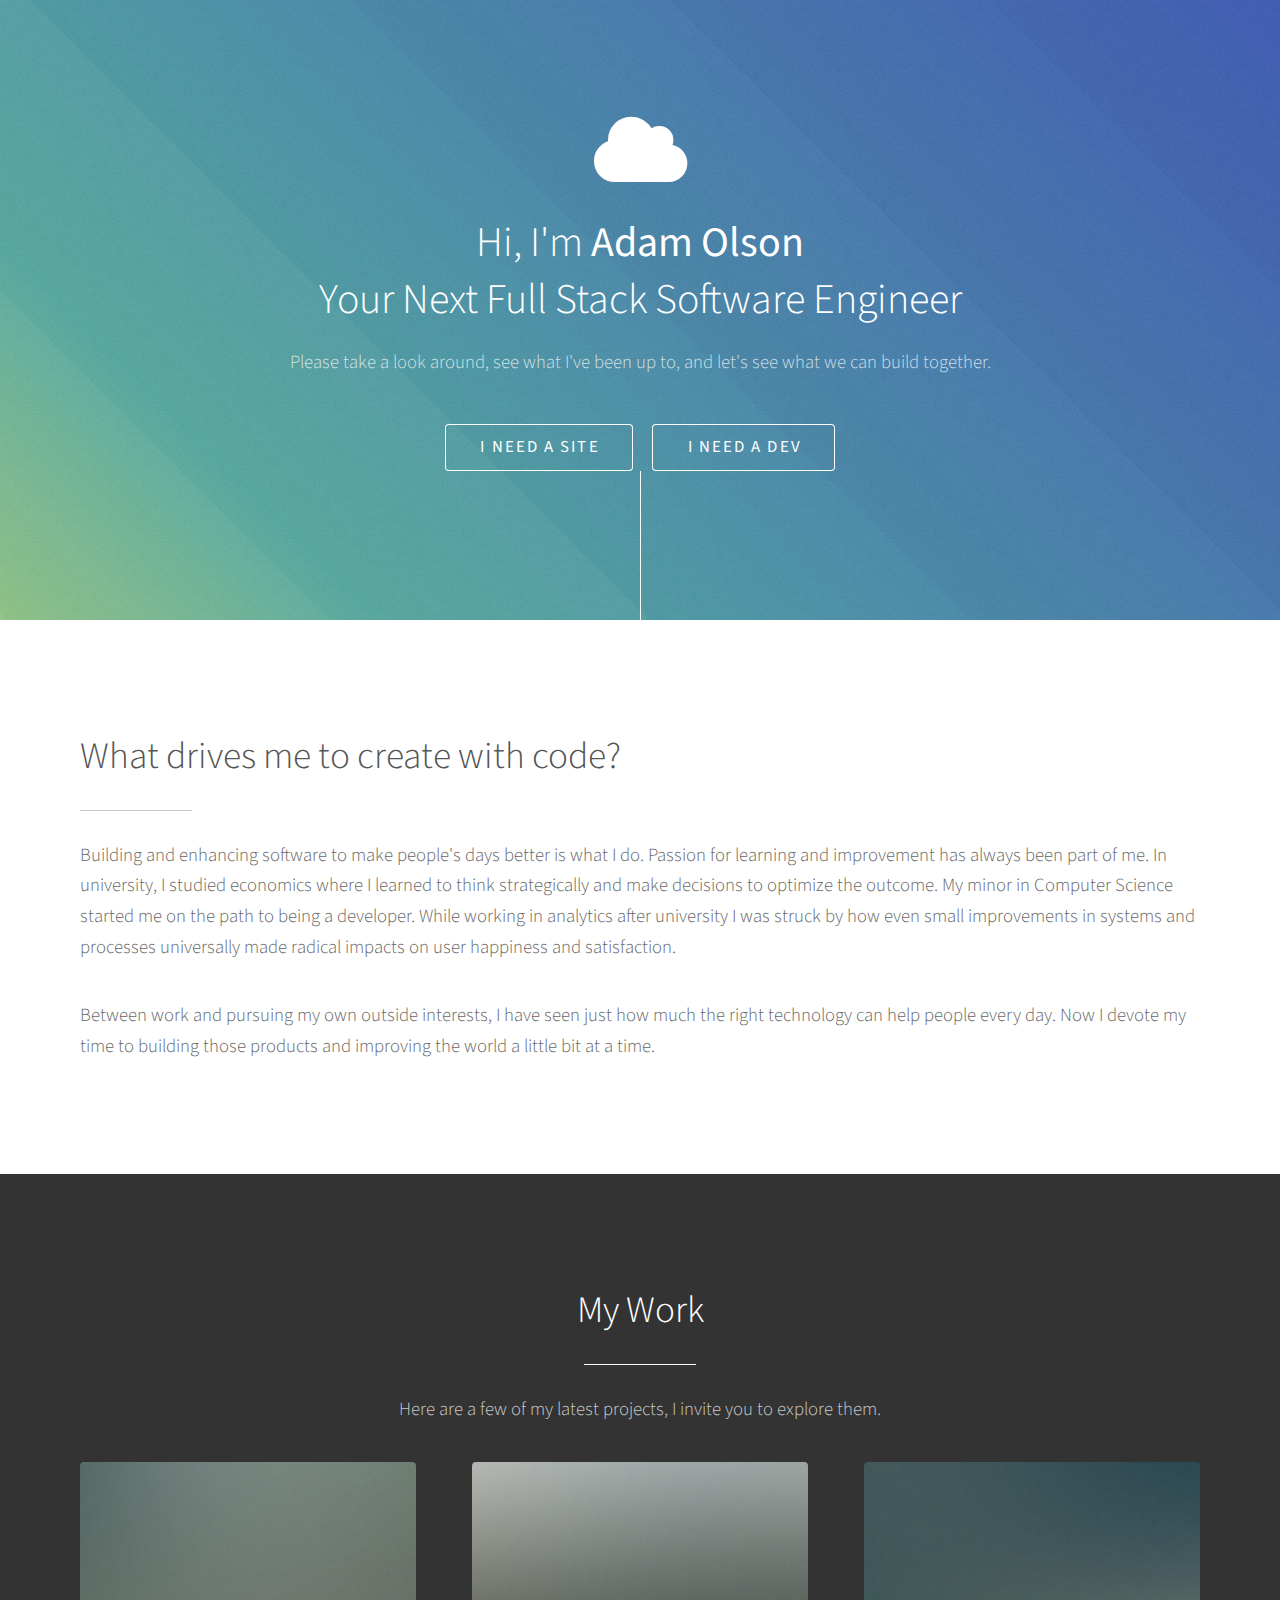
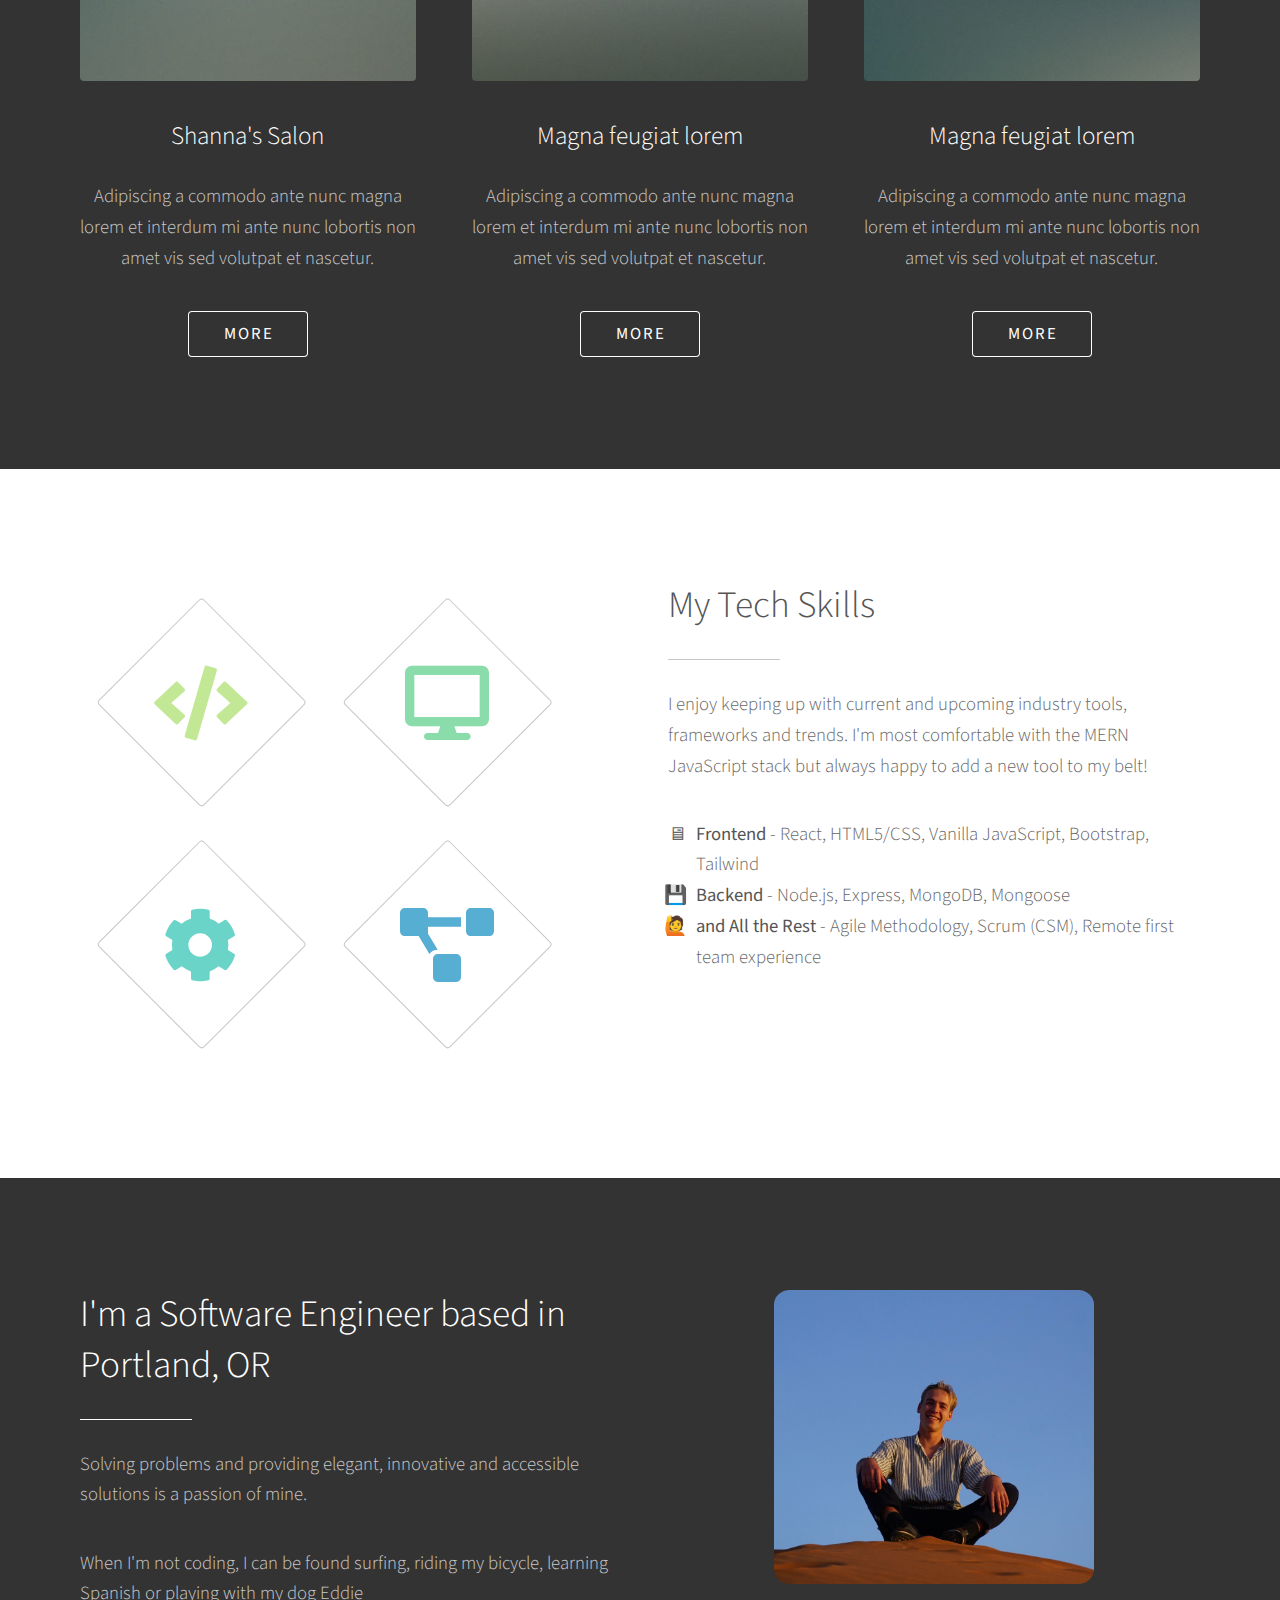
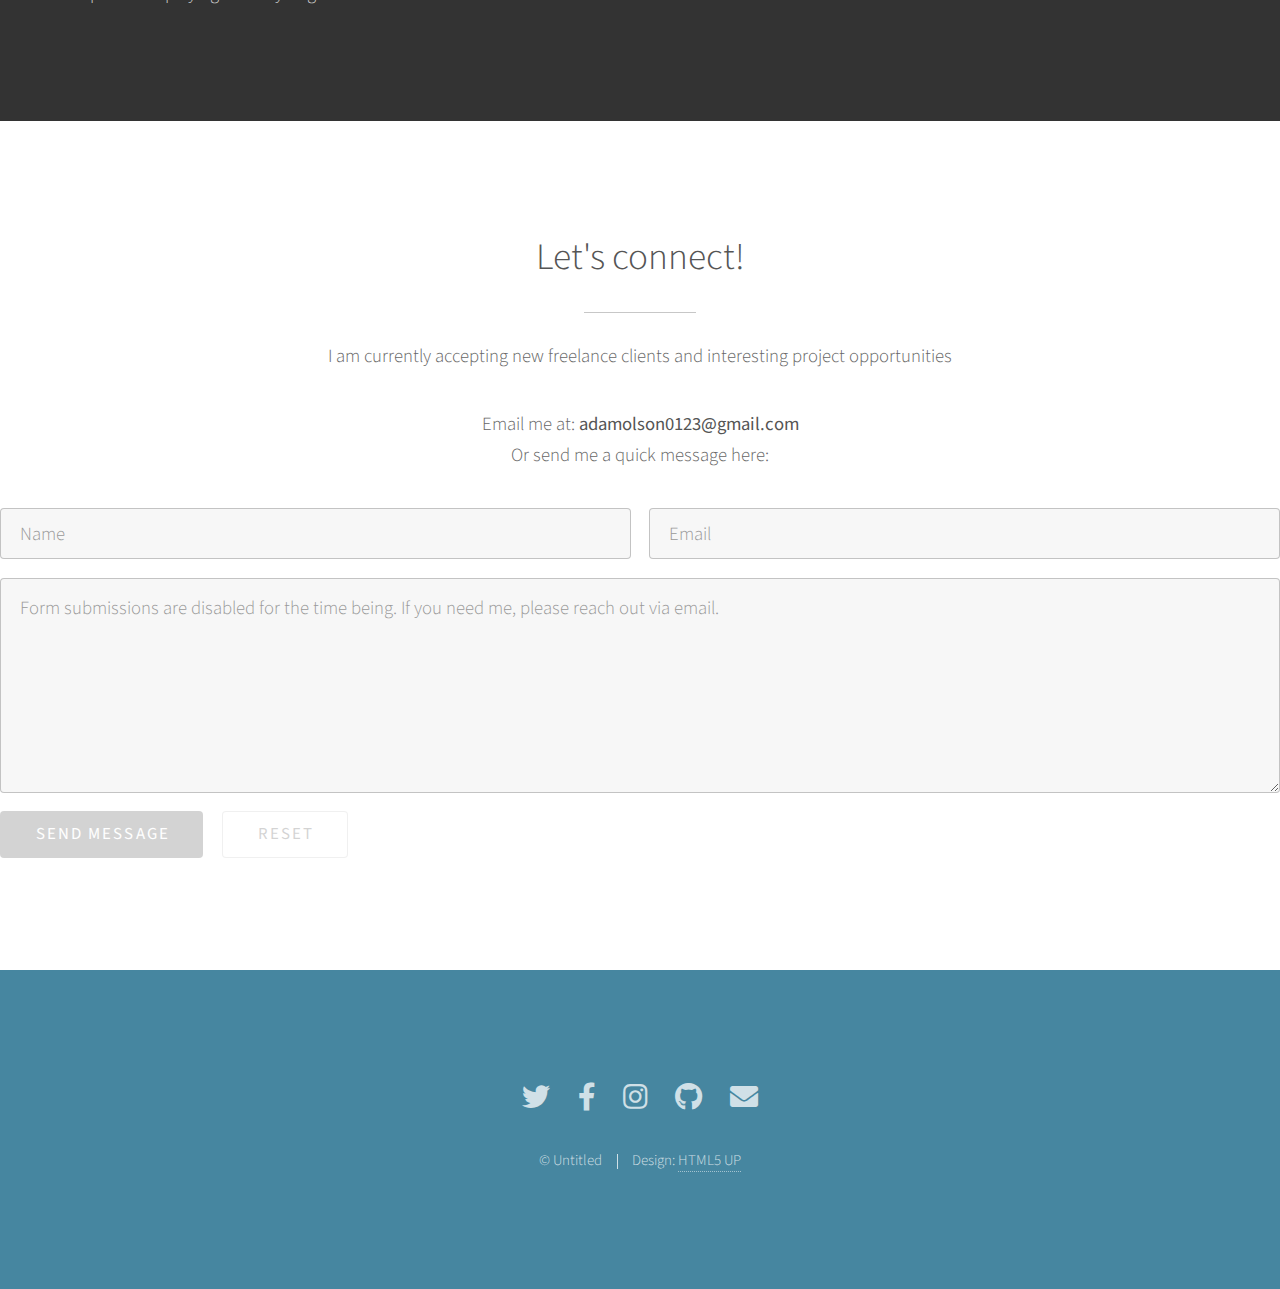
==== dev.html @ e19d081a "file structure update" ====
<!DOCTYPE HTML>
<!--
	Photon by HTML5 UP
	html5up.net | @ajlkn
	Free for personal and commercial use under the CCA 3.0 license (html5up.net/license)
-->
<html>
	<head>
		<title>Photon by HTML5 UP</title>
		<meta charset="utf-8" />
		<meta name="viewport" content="width=device-width, initial-scale=1, user-scalable=no" />
		<link rel="stylesheet" href="assets/css/main.css" />
		<noscript><link rel="stylesheet" href="assets/css/noscript.css" /></noscript>
	</head>
	<body class="is-preload">

	<!-- Header -->
	<section id="header">
		<div class="inner">
			<span class="icon solid major fa-cloud"></span>
			<h1>Hi, I'm <strong>Adam Olson</strong><br />
			Your Next Full Stack Software Engineer</h1>
			<p>Please take a look around, see what I've been up to,
				and let's see what we can build together.</p>
			<ul class="actions special">
				<li><a href="#one" class="button scrolly">I NEED A SITE</a></li>
				<li><a href="dev.html" class="button scrolly">I NEED A DEV</a></li>
			</ul>
		</div>
	</section>

	<!-- One -->
	<section id="one" class="main style1">
		<div class="container">
			<div class="row gtr-150">
				<header class="major">
					<h2>What drives me to create with code?</h2>
				</header>
				<p>Building and enhancing software to make people's days better is what I do. Passion for learning and improvement has always been part of me. In university, I studied economics where I learned to think strategically and make decisions to optimize the outcome. My minor in Computer Science started me on the path to being a developer. While working in analytics after university I was struck by how even small improvements in systems and processes universally made radical impacts on user happiness and satisfaction. </p>

				<p> Between work and pursuing my own outside interests, I have seen just how much the right technology can help people every day. Now I devote my time to building those products and improving the world a little bit at a time.</p>
			</div>
		</div>
	</section>


	<!-- Two -->
	<section id="two" class="main style2 special">
		<div class="container">
			<header class="major">
				<h2>My Work</h2>
			</header>
			<p>Here are a few of my latest projects, I invite you to explore them.</p>
			<div class="row gtr-150">
				<div class="col-4 col-12-medium">
					<span class="image fit"><img src="images/pic02.jpg" alt="" /></span>
					<h3>Shanna's Salon</h3>
					<p>Adipiscing a commodo ante nunc magna lorem et interdum mi ante nunc lobortis non amet vis sed volutpat et nascetur.</p>
					<ul class="actions special">
						<li><a href="#" class="button">More</a></li>
					</ul>
				</div>
				<div class="col-4 col-12-medium">
					<span class="image fit"><img src="images/pic03.jpg" alt="" /></span>
					<h3>Magna feugiat lorem</h3>
					<p>Adipiscing a commodo ante nunc magna lorem et interdum mi ante nunc lobortis non amet vis sed volutpat et nascetur.</p>
					<ul class="actions special">
						<li><a href="#" class="button">More</a></li>
					</ul>
				</div>
				<div class="col-4 col-12-medium">
					<span class="image fit"><img src="images/pic04.jpg" alt="" /></span>
					<h3>Magna feugiat lorem</h3>
					<p>Adipiscing a commodo ante nunc magna lorem et interdum mi ante nunc lobortis non amet vis sed volutpat et nascetur.</p>
					<ul class="actions special">
						<li><a href="#" class="button">More</a></li>
					</ul>
				</div>
			</div>
		</div>
	</section>
	
	<!-- My Services -->
	<section id="myServices" class="main style1">
		<div class="container">
			<div class="row gtr-150">
				<div class="col-6 col-12-medium">
					<ul class="major-icons">
						<li><span class="icon solid style1 major fa-code"></span></li>
						<li><span class="icon solid style2 major fa-desktop"></span></li>
						<li><span class="icon solid style3 major fa-cog"></span></li>
						<li><span class="icon solid style4 major fa-project-diagram"></span></li>
					</ul>
				</div>
				<div class="col-6 col-12-medium">
					<header class="major">
						<h2>My Tech Skills</h2>
					</header>
					<p>I enjoy keeping up with current and upcoming industry tools, frameworks and trends. I'm most comfortable with the MERN JavaScript stack but always happy to add a new tool to my belt!</p>
					<ul>

						<li style="list-style-type:'\1F5A5'"><strong>Frontend</strong> - React, HTML5/CSS, Vanilla JavaScript, Bootstrap, Tailwind</li>
						<li style="list-style-type:'\1F4BE'"><strong>Backend</strong> - Node.js, Express, MongoDB, Mongoose</li>
						<li style="list-style-type:'\1F64B'"><strong>and All the Rest</strong> - Agile Methodology, Scrum (CSM), Remote first team experience</li>
					</ul>
				</div>
			</div>
		</div>
	</section>

	<!-- About -->
	<section id="about" class="main style2">
		<div class="container">
			<div class="row gtr-150">
				<div class="col-6 col-12-medium">
					<header class="major">
						<h2>I'm a Software Engineer based in Portland, OR</h2>
					</header>
					<p>Solving problems and providing elegant, innovative and accessible solutions is a passion of mine.</p>
					<p>When I'm not coding, I can be found surfing, riding my bicycle, learning Spanish or playing with my dog Eddie</p>
				</div>
				<div class="col-6 col-12-medium imp-medium">
					<span class="image fit"><img id="headshot" src="images/headshot.jpeg" alt="Adam" /></span>
				</div>
			</div>
		</div>
	</section>

	<!-- Contact Me -->
	<section id="contact" class="main style1 special">
		<div class="container">
			<header class="major">
				<h2>Let's connect!</h2>
			</header>
			<p>I am currently accepting new freelance clients and interesting project opportunities</p>
			<p>Email me at: <strong>adamolson0123@gmail.com</strong></br>
			Or send me a quick message here:</p>
		</div>
		<section>
			<form method='POST' name='contact'><input type='hidden' name='form-name' value='contact' />
				<div class="row gtr-uniform gtr-50">
					<div class="col-6 col-12-xsmall">
						<input type="text" name="demo-name" id="demo-name" value="" placeholder="Name" />
					</div>
					<div class="col-6 col-12-xsmall">
						<input type="email" name="demo-email" id="demo-email" value="" placeholder="Email" />
					</div>
					<div class="col-12">
						<textarea name="demo-message" id="demo-message" placeholder="Form submissions are disabled for the time being. If you need me, please reach out via email." rows="6"></textarea>
					</div>
					<div class="col-12">
						<ul class="actions">
							<li><input disabled type="submit" value="Send Message" class="primary" /></li>
							<li><input disabled type="reset" value="Reset" /></li>
						</ul>
					</div>
				</div>
			</form>
		</section>
	</section>

		<!-- Five -->
		<!--
			<section id="five" class="main style1">
				<div class="container">
					<header class="major special">
						<h2>Elements</h2>
					</header>

					<section>
						<h4>Text</h4>
						<p>This is <b>bold</b> and this is <strong>strong</strong>. This is <i>italic</i> and this is <em>emphasized</em>.
						This is <sup>superscript</sup> text and this is <sub>subscript</sub> text.
						This is <u>underlined</u> and this is code: <code>for (;;) { ... }</code>. Finally, <a href="#">this is a link</a>.</p>
						<hr />
						<header>
							<h4>Heading with a Subtitle</h4>
							<p>Lorem ipsum dolor sit amet nullam id egestas urna aliquam</p>
						</header>
						<p>Nunc lacinia ante nunc ac lobortis. Interdum adipiscing gravida odio porttitor sem non mi integer non faucibus ornare mi ut ante amet placerat aliquet. Volutpat eu sed ante lacinia sapien lorem accumsan varius montes viverra nibh in adipiscing blandit tempus accumsan.</p>
						<header>
							<h5>Heading with a Subtitle</h5>
							<p>Lorem ipsum dolor sit amet nullam id egestas urna aliquam</p>
						</header>
						<p>Nunc lacinia ante nunc ac lobortis. Interdum adipiscing gravida odio porttitor sem non mi integer non faucibus ornare mi ut ante amet placerat aliquet. Volutpat eu sed ante lacinia sapien lorem accumsan varius montes viverra nibh in adipiscing blandit tempus accumsan.</p>
						<hr />
						<h2>Heading Level 2</h2>
						<h3>Heading Level 3</h3>
						<h4>Heading Level 4</h4>
						<h5>Heading Level 5</h5>
						<h6>Heading Level 6</h6>
						<hr />
						<h5>Blockquote</h5>
						<blockquote>Fringilla nisl. Donec accumsan interdum nisi, quis tincidunt felis sagittis eget tempus euismod. Vestibulum ante ipsum primis in faucibus vestibulum. Blandit adipiscing eu felis iaculis volutpat ac adipiscing accumsan faucibus. Vestibulum ante ipsum primis in faucibus lorem ipsum dolor sit amet nullam adipiscing eu felis.</blockquote>
						<h5>Preformatted</h5>
						<pre><code>i = 0;

while (!deck.isInOrder()) {
print 'Iteration ' + i;
deck.shuffle();
i++;
}

print 'It took ' + i + ' iterations to sort the deck.';</code></pre>
					</section>

					<section>
						<h4>Lists</h4>
						<div class="row">
							<div class="col-6 col-12-medium">
								<h5>Unordered</h5>
								<ul>
									<li>Dolor pulvinar etiam.</li>
									<li>Sagittis adipiscing.</li>
									<li>Felis enim feugiat.</li>
								</ul>
								<h5>Alternate</h5>
								<ul class="alt">
									<li>Dolor pulvinar etiam.</li>
									<li>Sagittis adipiscing.</li>
									<li>Felis enim feugiat.</li>
								</ul>
							</div>
							<div class="col-6 col-12-medium">
								<h5>Ordered</h5>
								<ol>
									<li>Dolor pulvinar etiam.</li>
									<li>Etiam vel felis viverra.</li>
									<li>Felis enim feugiat.</li>
									<li>Dolor pulvinar etiam.</li>
									<li>Etiam vel felis lorem.</li>
									<li>Felis enim et feugiat.</li>
								</ol>
								<h5>Icons</h5>
								<ul class="icons">
									<li><a href="#" class="icon brands fa-twitter"><span class="label">Twitter</span></a></li>
									<li><a href="#" class="icon brands fa-facebook-f"><span class="label">Facebook</span></a></li>
									<li><a href="#" class="icon brands fa-instagram"><span class="label">Instagram</span></a></li>
									<li><a href="#" class="icon brands fa-github"><span class="label">Github</span></a></li>
								</ul>
							</div>
						</div>
						<h5>Actions</h5>
						<div class="row">
							<div class="col-6 col-12-medium">
								<ul class="actions">
									<li><a href="#" class="button primary">Default</a></li>
									<li><a href="#" class="button">Default</a></li>
								</ul>
								<ul class="actions small">
									<li><a href="#" class="button primary small">Small</a></li>
									<li><a href="#" class="button small">Small</a></li>
								</ul>
								<ul class="actions stacked">
									<li><a href="#" class="button primary">Default</a></li>
									<li><a href="#" class="button">Default</a></li>
								</ul>
								<ul class="actions stacked">
									<li><a href="#" class="button primary small">Small</a></li>
									<li><a href="#" class="button small">Small</a></li>
								</ul>
							</div>
							<div class="col-6 col-12-medium">
								<ul class="actions stacked">
									<li><a href="#" class="button primary fit">Default</a></li>
									<li><a href="#" class="button fit">Default</a></li>
								</ul>
								<ul class="actions stacked">
									<li><a href="#" class="button primary small fit">Small</a></li>
									<li><a href="#" class="button small fit">Small</a></li>
								</ul>
							</div>
						</div>
					</section>

					<section>
						<h4>Table</h4>
						<h5>Default</h5>
						<div class="table-wrapper">
							<table>
								<thead>
									<tr>
										<th>Name</th>
										<th>Description</th>
										<th>Price</th>
									</tr>
								</thead>
								<tbody>
									<tr>
										<td>Item One</td>
										<td>Ante turpis integer aliquet porttitor.</td>
										<td>29.99</td>
									</tr>
									<tr>
										<td>Item Two</td>
										<td>Vis ac commodo adipiscing arcu aliquet.</td>
										<td>19.99</td>
									</tr>
									<tr>
										<td>Item Three</td>
										<td> Morbi faucibus arcu accumsan lorem.</td>
										<td>29.99</td>
									</tr>
									<tr>
										<td>Item Four</td>
										<td>Vitae integer tempus condimentum.</td>
										<td>19.99</td>
									</tr>
									<tr>
										<td>Item Five</td>
										<td>Ante turpis integer aliquet porttitor.</td>
										<td>29.99</td>
									</tr>
								</tbody>
								<tfoot>
									<tr>
										<td colspan="2"></td>
										<td>100.00</td>
									</tr>
								</tfoot>
							</table>
						</div>

						<h5>Alternate</h5>
						<div class="table-wrapper">
							<table class="alt">
								<thead>
									<tr>
										<th>Name</th>
										<th>Description</th>
										<th>Price</th>
									</tr>
								</thead>
								<tbody>
									<tr>
										<td>Item One</td>
										<td>Ante turpis integer aliquet porttitor.</td>
										<td>29.99</td>
									</tr>
									<tr>
										<td>Item Two</td>
										<td>Vis ac commodo adipiscing arcu aliquet.</td>
										<td>19.99</td>
									</tr>
									<tr>
										<td>Item Three</td>
										<td> Morbi faucibus arcu accumsan lorem.</td>
										<td>29.99</td>
									</tr>
									<tr>
										<td>Item Four</td>
										<td>Vitae integer tempus condimentum.</td>
										<td>19.99</td>
									</tr>
									<tr>
										<td>Item Five</td>
										<td>Ante turpis integer aliquet porttitor.</td>
										<td>29.99</td>
									</tr>
								</tbody>
								<tfoot>
									<tr>
										<td colspan="2"></td>
										<td>100.00</td>
									</tr>
								</tfoot>
							</table>
						</div>
					</section>

					<section>
						<h4>Buttons</h4>
						<ul class="actions">
							<li><a href="#" class="button primary">Primary</a></li>
							<li><a href="#" class="button">Default</a></li>
						</ul>
						<ul class="actions">
							<li><a href="#" class="button large">Large</a></li>
							<li><a href="#" class="button">Default</a></li>
							<li><a href="#" class="button small">Small</a></li>
						</ul>
						<ul class="actions fit">
							<li><a href="#" class="button fit">Fit</a></li>
							<li><a href="#" class="button primary fit">Fit</a></li>
							<li><a href="#" class="button fit">Fit</a></li>
						</ul>
						<ul class="actions fit small">
							<li><a href="#" class="button primary fit small">Fit + Small</a></li>
							<li><a href="#" class="button fit small">Fit + Small</a></li>
							<li><a href="#" class="button primary fit small">Fit + Small</a></li>
						</ul>
						<ul class="actions">
							<li><a href="#" class="button primary icon solid fa-download">Icon</a></li>
							<li><a href="#" class="button icon solid fa-download">Icon</a></li>
						</ul>
						<ul class="actions">
							<li><span class="button primary disabled">Disabled</span></li>
							<li><span class="button disabled">Disabled</span></li>
						</ul>
					</section>

					<section>
						<h4>Form</h4>
						<form method="post" action="#">
							<div class="row gtr-uniform gtr-50">
								<div class="col-6 col-12-xsmall">
									<input type="text" name="demo-name" id="demo-name" value="" placeholder="Name" />
								</div>
								<div class="col-6 col-12-xsmall">
									<input type="email" name="demo-email" id="demo-email" value="" placeholder="Email" />
								</div>
								<div class="col-12">
									<select name="demo-category" id="demo-category">
										<option value="">- Category -</option>
										<option value="1">Manufacturing</option>
										<option value="1">Shipping</option>
										<option value="1">Administration</option>
										<option value="1">Human Resources</option>
									</select>
								</div>
								<div class="col-4 col-12-small">
									<input type="radio" id="demo-priority-low" name="demo-priority" checked>
									<label for="demo-priority-low">Low</label>
								</div>
								<div class="col-4 col-12-small">
									<input type="radio" id="demo-priority-normal" name="demo-priority">
									<label for="demo-priority-normal">Normal</label>
								</div>
								<div class="col-4 col-12-small">
									<input type="radio" id="demo-priority-high" name="demo-priority">
									<label for="demo-priority-high">High</label>
								</div>
								<div class="col-6 col-12-small">
									<input type="checkbox" id="demo-copy" name="demo-copy">
									<label for="demo-copy">Email me a copy</label>
								</div>
								<div class="col-6 col-12-small">
									<input type="checkbox" id="demo-human" name="demo-human" checked>
									<label for="demo-human">Not a robot</label>
								</div>
								<div class="col-12">
									<textarea name="demo-message" id="demo-message" placeholder="Enter your message" rows="6"></textarea>
								</div>
								<div class="col-12">
									<ul class="actions">
										<li><input type="submit" value="Send Message" class="primary" /></li>
										<li><input type="reset" value="Reset" /></li>
									</ul>
								</div>
							</div>
						</form>
					</section>

					<section>
						<h4>Image</h4>
						<h5>Fit</h5>
						<div class="box alt">
							<div class="row gtr-uniform gtr-50">
								<div class="col-12"><span class="image fit"><img src="images/pic06.jpg" alt="" /></span></div>
								<div class="col-4"><span class="image fit"><img src="images/pic02.jpg" alt="" /></span></div>
								<div class="col-4"><span class="image fit"><img src="images/pic03.jpg" alt="" /></span></div>
								<div class="col-4"><span class="image fit"><img src="images/pic04.jpg" alt="" /></span></div>
								<div class="col-4"><span class="image fit"><img src="images/pic03.jpg" alt="" /></span></div>
								<div class="col-4"><span class="image fit"><img src="images/pic04.jpg" alt="" /></span></div>
								<div class="col-4"><span class="image fit"><img src="images/pic02.jpg" alt="" /></span></div>
								<div class="col-4"><span class="image fit"><img src="images/pic04.jpg" alt="" /></span></div>
								<div class="col-4"><span class="image fit"><img src="images/pic02.jpg" alt="" /></span></div>
								<div class="col-4"><span class="image fit"><img src="images/pic03.jpg" alt="" /></span></div>
							</div>
						</div>
						<h5>Left &amp; Right</h5>
						<p><span class="image left"><img src="images/pic05.jpg" alt="" /></span>Fringilla nisl. Donec accumsan interdum nisi, quis tincidunt felis sagittis eget. tempus euismod. Vestibulum ante ipsum primis in faucibus vestibulum. Blandit adipiscing eu felis iaculis volutpat ac adipiscing accumsan eu faucibus. Integer ac pellentesque praesent tincidunt felis sagittis eget. tempus euismod. Vestibulum ante ipsum primis in faucibus vestibulum. Blandit adipiscing eu felis iaculis volutpat ac adipiscing accumsan eu faucibus. Integer ac pellentesque praesent. Donec accumsan interdum nisi, quis tincidunt felis sagittis eget. tempus euismod. Vestibulum ante ipsum primis in faucibus vestibulum. Blandit adipiscing eu felis iaculis volutpat ac adipiscing accumsan eu faucibus. Integer ac pellentesque praesent tincidunt felis sagittis eget. tempus euismod. Vestibulum ante ipsum primis in faucibus vestibulum. Blandit adipiscing eu felis iaculis volutpat ac adipiscing accumsan eu faucibus. Integer ac pellentesque praesent. Blandit adipiscing eu felis iaculis volutpat ac adipiscing accumsan eu faucibus. Integer ac pellentesque praesent tincidunt felis sagittis eget. tempus euismod. Vestibulum ante ipsum primis in faucibus vestibulum. Blandit adipiscing eu felis iaculis volutpat ac adipiscing accumsan eu faucibus. Integer ac pellentesque praesent.</p>
						<p><span class="image right"><img src="images/pic05.jpg" alt="" /></span>Fringilla nisl. Donec accumsan interdum nisi, quis tincidunt felis sagittis eget. tempus euismod. Vestibulum ante ipsum primis in faucibus vestibulum. Blandit adipiscing eu felis iaculis volutpat ac adipiscing accumsan eu faucibus. Integer ac pellentesque praesent tincidunt felis sagittis eget. tempus euismod. Vestibulum ante ipsum primis in faucibus vestibulum. Blandit adipiscing eu felis iaculis volutpat ac adipiscing accumsan eu faucibus. Integer ac pellentesque praesent. Donec accumsan interdum nisi, quis tincidunt felis sagittis eget. tempus euismod. Vestibulum ante ipsum primis in faucibus vestibulum. Blandit adipiscing eu felis iaculis volutpat ac adipiscing accumsan eu faucibus. Integer ac pellentesque praesent tincidunt felis sagittis eget. tempus euismod. Vestibulum ante ipsum primis in faucibus vestibulum. Blandit adipiscing eu felis iaculis volutpat ac adipiscing accumsan eu faucibus. Integer ac pellentesque praesent. Blandit adipiscing eu felis iaculis volutpat ac adipiscing accumsan eu faucibus. Integer ac pellentesque praesent tincidunt felis sagittis eget. tempus euismod. Vestibulum ante ipsum primis in faucibus vestibulum. Blandit adipiscing eu felis iaculis volutpat ac adipiscing accumsan eu faucibus. Integer ac pellentesque praesent.</p>
					</section>

				</div>
			</section>
		-->

		<!-- Footer -->
			<section id="footer">
				<ul class="icons">
					<li><a href="#" class="icon brands alt fa-twitter"><span class="label">Twitter</span></a></li>
					<li><a href="#" class="icon brands alt fa-facebook-f"><span class="label">Facebook</span></a></li>
					<li><a href="#" class="icon brands alt fa-instagram"><span class="label">Instagram</span></a></li>
					<li><a href="#" class="icon brands alt fa-github"><span class="label">GitHub</span></a></li>
					<li><a href="#" class="icon solid alt fa-envelope"><span class="label">Email</span></a></li>
				</ul>
				<ul class="copyright">
					<li>&copy; Untitled</li><li>Design: <a href="http://html5up.net">HTML5 UP</a></li>
				</ul>
			</section>

		<!-- Scripts -->
			<script src="assets/js/jquery.min.js"></script>
			<script src="assets/js/jquery.scrolly.min.js"></script>
			<script src="assets/js/browser.min.js"></script>
			<script src="assets/js/breakpoints.min.js"></script>
			<script src="assets/js/util.js"></script>
			<script src="assets/js/main.js"></script>

	</body>
</html>
---- assets/css/main.css ----
@import url("fontawesome-all.min.css");
@import url("https://fonts.googleapis.com/css?family=Source+Sans+Pro:300,300italic,400,400italic");

/*
	Photon by HTML5 UP
	html5up.net | @ajlkn
	Free for personal and commercial use under the CCA 3.0 license (html5up.net/license)
*/

html, body, div, span, applet, object,
iframe, h1, h2, h3, h4, h5, h6, p, blockquote,
pre, a, abbr, acronym, address, big, cite,
code, del, dfn, em, img, ins, kbd, q, s, samp,
small, strike, strong, sub, sup, tt, var, b,
u, i, center, dl, dt, dd, ol, ul, li, fieldset,
form, label, legend, table, caption, tbody,
tfoot, thead, tr, th, td, article, aside,
canvas, details, embed, figure, figcaption,
footer, header, hgroup, menu, nav, output, ruby,
section, summary, time, mark, audio, video {
	margin: 0;
	padding: 0;
	border: 0;
	font-size: 100%;
	font: inherit;
	vertical-align: baseline;}

article, aside, details, figcaption, figure,
footer, header, hgroup, menu, nav, section {
	display: block;}

body {
	line-height: 1;
}

ol, ul {
	list-style: none;
}

blockquote, q {
	quotes: none;
}

	blockquote:before, blockquote:after, q:before, q:after {
		content: '';
		content: none;
	}

table {
	border-collapse: collapse;
	border-spacing: 0;
}

body {
	-webkit-text-size-adjust: none;
}

mark {
	background-color: transparent;
	color: inherit;
}

input::-moz-focus-inner {
	border: 0;
	padding: 0;
}

input, select, textarea {
	-moz-appearance: none;
	-webkit-appearance: none;
	-ms-appearance: none;
	appearance: none;
}

/* Basic */

	html {
		box-sizing: border-box;
	}

	*, *:before, *:after {
		box-sizing: inherit;
	}

	body {
		background: #fff;
	}

		body.is-preload *, body.is-preload *:before, body.is-preload *:after {
			-moz-animation: none !important;
			-webkit-animation: none !important;
			-ms-animation: none !important;
			animation: none !important;
			-moz-transition: none !important;
			-webkit-transition: none !important;
			-ms-transition: none !important;
			transition: none !important;
		}

	body, input, select, textarea {
		color: #666;
		font-family: "Source Sans Pro", Helvetica, sans-serif;
		font-size: 16pt;
		font-weight: 300;
		line-height: 1.65em;
	}

	a {
		-moz-transition: color 0.2s ease-in-out, border-color 0.2s ease-in-out;
		-webkit-transition: color 0.2s ease-in-out, border-color 0.2s ease-in-out;
		-ms-transition: color 0.2s ease-in-out, border-color 0.2s ease-in-out;
		transition: color 0.2s ease-in-out, border-color 0.2s ease-in-out;
		border-bottom: dotted 1px #666;
		color: inherit;
		text-decoration: none;
	}

		a:hover {
			border-bottom-color: transparent !important;
			color: #6bd4c8;
		}

	strong, b {
		color: #555;
		font-weight: 400;
	}

	em, i {
		font-style: italic;
	}

	p {
		margin: 0 0 2em 0;
	}

	h1, h2, h3, h4, h5, h6 {
		color: #555;
		line-height: 1em;
		margin: 0 0 1em 0;
	}

		h1 a, h2 a, h3 a, h4 a, h5 a, h6 a {
			color: inherit;
			text-decoration: none;
		}

	h1 {
		font-size: 2.25em;
		line-height: 1.35em;
	}

	h2 {
		font-size: 2em;
		line-height: 1.35em;
	}

	h3 {
		font-size: 1.35em;
		line-height: 1.5em;
	}

	h4 {
		font-size: 1.25em;
		line-height: 1.5em;
	}

	h5 {
		font-size: 0.9em;
		line-height: 1.5em;
	}

	h6 {
		font-size: 0.7em;
		line-height: 1.5em;
	}

	sub {
		font-size: 0.8em;
		position: relative;
		top: 0.5em;
	}

	sup {
		font-size: 0.8em;
		position: relative;
		top: -0.5em;
	}

	hr {
		border: 0;
		border-bottom: solid 1px rgba(144, 144, 144, 0.5);
		margin: 2em 0;
	}

		hr.major {
			margin: 3em 0;
		}

	blockquote {
		border-left: solid 4px rgba(144, 144, 144, 0.5);
		font-style: italic;
		margin: 0 0 2em 0;
		padding: 0.5em 0 0.5em 2em;
	}

	code {
		background: rgba(144, 144, 144, 0.075);
		border-radius: 4px;
		border: solid 1px rgba(144, 144, 144, 0.5);
		font-family: "Courier New", monospace;
		font-size: 0.9em;
		margin: 0 0.25em;
		padding: 0.25em 0.65em;
	}

	pre {
		-webkit-overflow-scrolling: touch;
		font-family: "Courier New", monospace;
		font-size: 0.9em;
		margin: 0 0 2em 0;
	}

		pre code {
			display: block;
			line-height: 1.75em;
			padding: 1em 1.5em;
			overflow-x: auto;
		}

	.align-left {
		text-align: left;
	}

	.align-center {
		text-align: center;
	}

	.align-right {
		text-align: right;
	}
	
	/* Added by AdamO */
	#headshot {
		width: 60%;
		margin-left: auto;
		margin-right: auto;
		border-radius: 5%;
	}

/* Container */

	.container {
		margin: 0 auto;
		max-width: calc(100% - 4em);
		width: 60em;
	}

		.container.xsmall {
			width: 15em;
		}

		.container.small {
			width: 30em;
		}

		.container.medium {
			width: 45em;
		}

		.container.large {
			width: 75em;
		}

		.container.xlarge {
			width: 90em;
		}

		.container.max {
			width: 100%;
		}

		@media screen and (max-width: 980px) {

			.container {
				max-width: 100% !important;
				width: 100% !important;
			}

		}

		@media screen and (max-width: 480px) {

			.container {
				max-width: calc(100% - 3em);
			}

		}

/* Row */

	.row {
		display: flex;
		flex-wrap: wrap;
		box-sizing: border-box;
		align-items: stretch;
	}

		.row > * {
			box-sizing: border-box;
		}

		.row.gtr-uniform > * > :last-child {
			margin-bottom: 0;
		}

		.row.aln-left {
			justify-content: flex-start;
		}

		.row.aln-center {
			justify-content: center;
		}

		.row.aln-right {
			justify-content: flex-end;
		}

		.row.aln-top {
			align-items: flex-start;
		}

		.row.aln-middle {
			align-items: center;
		}

		.row.aln-bottom {
			align-items: flex-end;
		}

		.row > .imp {
			order: -1;
		}

		.row > .col-1 {
			width: 8.33333%;
		}

		.row > .off-1 {
			margin-left: 8.33333%;
		}

		.row > .col-2 {
			width: 16.66667%;
		}

		.row > .off-2 {
			margin-left: 16.66667%;
		}

		.row > .col-3 {
			width: 25%;
		}

		.row > .off-3 {
			margin-left: 25%;
		}

		.row > .col-4 {
			width: 33.33333%;
		}

		.row > .off-4 {
			margin-left: 33.33333%;
		}

		.row > .col-5 {
			width: 41.66667%;
		}

		.row > .off-5 {
			margin-left: 41.66667%;
		}

		.row > .col-6 {
			width: 50%;
		}

		.row > .off-6 {
			margin-left: 50%;
		}

		.row > .col-7 {
			width: 58.33333%;
		}

		.row > .off-7 {
			margin-left: 58.33333%;
		}

		.row > .col-8 {
			width: 66.66667%;
		}

		.row > .off-8 {
			margin-left: 66.66667%;
		}

		.row > .col-9 {
			width: 75%;
		}

		.row > .off-9 {
			margin-left: 75%;
		}

		.row > .col-10 {
			width: 83.33333%;
		}

		.row > .off-10 {
			margin-left: 83.33333%;
		}

		.row > .col-11 {
			width: 91.66667%;
		}

		.row > .off-11 {
			margin-left: 91.66667%;
		}

		.row > .col-12 {
			width: 100%;
		}

		.row > .off-12 {
			margin-left: 100%;
		}

		.row.gtr-0 {
			margin-top: 0;
			margin-left: 0em;
		}

			.row.gtr-0 > * {
				padding: 0 0 0 0em;
			}

			.row.gtr-0.gtr-uniform {
				margin-top: 0em;
			}

				.row.gtr-0.gtr-uniform > * {
					padding-top: 0em;
				}

		.row.gtr-25 {
			margin-top: 0;
			margin-left: -0.5em;
		}

			.row.gtr-25 > * {
				padding: 0 0 0 0.5em;
			}

			.row.gtr-25.gtr-uniform {
				margin-top: -0.5em;
			}

				.row.gtr-25.gtr-uniform > * {
					padding-top: 0.5em;
				}

		.row.gtr-50 {
			margin-top: 0;
			margin-left: -1em;
		}

			.row.gtr-50 > * {
				padding: 0 0 0 1em;
			}

			.row.gtr-50.gtr-uniform {
				margin-top: -1em;
			}

				.row.gtr-50.gtr-uniform > * {
					padding-top: 1em;
				}

		.row {
			margin-top: 0;
			margin-left: -2em;
		}

			.row > * {
				padding: 0 0 0 2em;
			}

			.row.gtr-uniform {
				margin-top: -2em;
			}

				.row.gtr-uniform > * {
					padding-top: 2em;
				}

		.row.gtr-150 {
			margin-top: 0;
			margin-left: -3em;
		}

			.row.gtr-150 > * {
				padding: 0 0 0 3em;
			}

			.row.gtr-150.gtr-uniform {
				margin-top: -3em;
			}

				.row.gtr-150.gtr-uniform > * {
					padding-top: 3em;
				}

		.row.gtr-200 {
			margin-top: 0;
			margin-left: -4em;
		}

			.row.gtr-200 > * {
				padding: 0 0 0 4em;
			}

			.row.gtr-200.gtr-uniform {
				margin-top: -4em;
			}

				.row.gtr-200.gtr-uniform > * {
					padding-top: 4em;
				}

		@media screen and (max-width: 1680px) {

			.row {
				display: flex;
				flex-wrap: wrap;
				box-sizing: border-box;
				align-items: stretch;
			}

				.row > * {
					box-sizing: border-box;
				}

				.row.gtr-uniform > * > :last-child {
					margin-bottom: 0;
				}

				.row.aln-left {
					justify-content: flex-start;
				}

				.row.aln-center {
					justify-content: center;
				}

				.row.aln-right {
					justify-content: flex-end;
				}

				.row.aln-top {
					align-items: flex-start;
				}

				.row.aln-middle {
					align-items: center;
				}

				.row.aln-bottom {
					align-items: flex-end;
				}

				.row > .imp-xlarge {
					order: -1;
				}

				.row > .col-1-xlarge {
					width: 8.33333%;
				}

				.row > .off-1-xlarge {
					margin-left: 8.33333%;
				}

				.row > .col-2-xlarge {
					width: 16.66667%;
				}

				.row > .off-2-xlarge {
					margin-left: 16.66667%;
				}

				.row > .col-3-xlarge {
					width: 25%;
				}

				.row > .off-3-xlarge {
					margin-left: 25%;
				}

				.row > .col-4-xlarge {
					width: 33.33333%;
				}

				.row > .off-4-xlarge {
					margin-left: 33.33333%;
				}

				.row > .col-5-xlarge {
					width: 41.66667%;
				}

				.row > .off-5-xlarge {
					margin-left: 41.66667%;
				}

				.row > .col-6-xlarge {
					width: 50%;
				}

				.row > .off-6-xlarge {
					margin-left: 50%;
				}

				.row > .col-7-xlarge {
					width: 58.33333%;
				}

				.row > .off-7-xlarge {
					margin-left: 58.33333%;
				}

				.row > .col-8-xlarge {
					width: 66.66667%;
				}

				.row > .off-8-xlarge {
					margin-left: 66.66667%;
				}

				.row > .col-9-xlarge {
					width: 75%;
				}

				.row > .off-9-xlarge {
					margin-left: 75%;
				}

				.row > .col-10-xlarge {
					width: 83.33333%;
				}

				.row > .off-10-xlarge {
					margin-left: 83.33333%;
				}

				.row > .col-11-xlarge {
					width: 91.66667%;
				}

				.row > .off-11-xlarge {
					margin-left: 91.66667%;
				}

				.row > .col-12-xlarge {
					width: 100%;
				}

				.row > .off-12-xlarge {
					margin-left: 100%;
				}

				.row.gtr-0 {
					margin-top: 0;
					margin-left: 0em;
				}

					.row.gtr-0 > * {
						padding: 0 0 0 0em;
					}

					.row.gtr-0.gtr-uniform {
						margin-top: 0em;
					}

						.row.gtr-0.gtr-uniform > * {
							padding-top: 0em;
						}

				.row.gtr-25 {
					margin-top: 0;
					margin-left: -0.5em;
				}

					.row.gtr-25 > * {
						padding: 0 0 0 0.5em;
					}

					.row.gtr-25.gtr-uniform {
						margin-top: -0.5em;
					}

						.row.gtr-25.gtr-uniform > * {
							padding-top: 0.5em;
						}

				.row.gtr-50 {
					margin-top: 0;
					margin-left: -1em;
				}

					.row.gtr-50 > * {
						padding: 0 0 0 1em;
					}

					.row.gtr-50.gtr-uniform {
						margin-top: -1em;
					}

						.row.gtr-50.gtr-uniform > * {
							padding-top: 1em;
						}

				.row {
					margin-top: 0;
					margin-left: -2em;
				}

					.row > * {
						padding: 0 0 0 2em;
					}

					.row.gtr-uniform {
						margin-top: -2em;
					}

						.row.gtr-uniform > * {
							padding-top: 2em;
						}

				.row.gtr-150 {
					margin-top: 0;
					margin-left: -3em;
				}

					.row.gtr-150 > * {
						padding: 0 0 0 3em;
					}

					.row.gtr-150.gtr-uniform {
						margin-top: -3em;
					}

						.row.gtr-150.gtr-uniform > * {
							padding-top: 3em;
						}

				.row.gtr-200 {
					margin-top: 0;
					margin-left: -4em;
				}

					.row.gtr-200 > * {
						padding: 0 0 0 4em;
					}

					.row.gtr-200.gtr-uniform {
						margin-top: -4em;
					}

						.row.gtr-200.gtr-uniform > * {
							padding-top: 4em;
						}

		}

		@media screen and (max-width: 1140px) {

			.row {
				display: flex;
				flex-wrap: wrap;
				box-sizing: border-box;
				align-items: stretch;
			}

				.row > * {
					box-sizing: border-box;
				}

				.row.gtr-uniform > * > :last-child {
					margin-bottom: 0;
				}

				.row.aln-left {
					justify-content: flex-start;
				}

				.row.aln-center {
					justify-content: center;
				}

				.row.aln-right {
					justify-content: flex-end;
				}

				.row.aln-top {
					align-items: flex-start;
				}

				.row.aln-middle {
					align-items: center;
				}

				.row.aln-bottom {
					align-items: flex-end;
				}

				.row > .imp-large {
					order: -1;
				}

				.row > .col-1-large {
					width: 8.33333%;
				}

				.row > .off-1-large {
					margin-left: 8.33333%;
				}

				.row > .col-2-large {
					width: 16.66667%;
				}

				.row > .off-2-large {
					margin-left: 16.66667%;
				}

				.row > .col-3-large {
					width: 25%;
				}

				.row > .off-3-large {
					margin-left: 25%;
				}

				.row > .col-4-large {
					width: 33.33333%;
				}

				.row > .off-4-large {
					margin-left: 33.33333%;
				}

				.row > .col-5-large {
					width: 41.66667%;
				}

				.row > .off-5-large {
					margin-left: 41.66667%;
				}

				.row > .col-6-large {
					width: 50%;
				}

				.row > .off-6-large {
					margin-left: 50%;
				}

				.row > .col-7-large {
					width: 58.33333%;
				}

				.row > .off-7-large {
					margin-left: 58.33333%;
				}

				.row > .col-8-large {
					width: 66.66667%;
				}

				.row > .off-8-large {
					margin-left: 66.66667%;
				}

				.row > .col-9-large {
					width: 75%;
				}

				.row > .off-9-large {
					margin-left: 75%;
				}

				.row > .col-10-large {
					width: 83.33333%;
				}

				.row > .off-10-large {
					margin-left: 83.33333%;
				}

				.row > .col-11-large {
					width: 91.66667%;
				}

				.row > .off-11-large {
					margin-left: 91.66667%;
				}

				.row > .col-12-large {
					width: 100%;
				}

				.row > .off-12-large {
					margin-left: 100%;
				}

				.row.gtr-0 {
					margin-top: 0;
					margin-left: 0em;
				}

					.row.gtr-0 > * {
						padding: 0 0 0 0em;
					}

					.row.gtr-0.gtr-uniform {
						margin-top: 0em;
					}

						.row.gtr-0.gtr-uniform > * {
							padding-top: 0em;
						}

				.row.gtr-25 {
					margin-top: 0;
					margin-left: -0.5em;
				}

					.row.gtr-25 > * {
						padding: 0 0 0 0.5em;
					}

					.row.gtr-25.gtr-uniform {
						margin-top: -0.5em;
					}

						.row.gtr-25.gtr-uniform > * {
							padding-top: 0.5em;
						}

				.row.gtr-50 {
					margin-top: 0;
					margin-left: -1em;
				}

					.row.gtr-50 > * {
						padding: 0 0 0 1em;
					}

					.row.gtr-50.gtr-uniform {
						margin-top: -1em;
					}

						.row.gtr-50.gtr-uniform > * {
							padding-top: 1em;
						}

				.row {
					margin-top: 0;
					margin-left: -2em;
				}

					.row > * {
						padding: 0 0 0 2em;
					}

					.row.gtr-uniform {
						margin-top: -2em;
					}

						.row.gtr-uniform > * {
							padding-top: 2em;
						}

				.row.gtr-150 {
					margin-top: 0;
					margin-left: -3em;
				}

					.row.gtr-150 > * {
						padding: 0 0 0 3em;
					}

					.row.gtr-150.gtr-uniform {
						margin-top: -3em;
					}

						.row.gtr-150.gtr-uniform > * {
							padding-top: 3em;
						}

				.row.gtr-200 {
					margin-top: 0;
					margin-left: -4em;
				}

					.row.gtr-200 > * {
						padding: 0 0 0 4em;
					}

					.row.gtr-200.gtr-uniform {
						margin-top: -4em;
					}

						.row.gtr-200.gtr-uniform > * {
							padding-top: 4em;
						}

		}

		@media screen and (max-width: 980px) {

			.row {
				display: flex;
				flex-wrap: wrap;
				box-sizing: border-box;
				align-items: stretch;
			}

				.row > * {
					box-sizing: border-box;
				}

				.row.gtr-uniform > * > :last-child {
					margin-bottom: 0;
				}

				.row.aln-left {
					justify-content: flex-start;
				}

				.row.aln-center {
					justify-content: center;
				}

				.row.aln-right {
					justify-content: flex-end;
				}

				.row.aln-top {
					align-items: flex-start;
				}

				.row.aln-middle {
					align-items: center;
				}

				.row.aln-bottom {
					align-items: flex-end;
				}

				.row > .imp-medium {
					order: -1;
				}

				.row > .col-1-medium {
					width: 8.33333%;
				}

				.row > .off-1-medium {
					margin-left: 8.33333%;
				}

				.row > .col-2-medium {
					width: 16.66667%;
				}

				.row > .off-2-medium {
					margin-left: 16.66667%;
				}

				.row > .col-3-medium {
					width: 25%;
				}

				.row > .off-3-medium {
					margin-left: 25%;
				}

				.row > .col-4-medium {
					width: 33.33333%;
				}

				.row > .off-4-medium {
					margin-left: 33.33333%;
				}

				.row > .col-5-medium {
					width: 41.66667%;
				}

				.row > .off-5-medium {
					margin-left: 41.66667%;
				}

				.row > .col-6-medium {
					width: 50%;
				}

				.row > .off-6-medium {
					margin-left: 50%;
				}

				.row > .col-7-medium {
					width: 58.33333%;
				}

				.row > .off-7-medium {
					margin-left: 58.33333%;
				}

				.row > .col-8-medium {
					width: 66.66667%;
				}

				.row > .off-8-medium {
					margin-left: 66.66667%;
				}

				.row > .col-9-medium {
					width: 75%;
				}

				.row > .off-9-medium {
					margin-left: 75%;
				}

				.row > .col-10-medium {
					width: 83.33333%;
				}

				.row > .off-10-medium {
					margin-left: 83.33333%;
				}

				.row > .col-11-medium {
					width: 91.66667%;
				}

				.row > .off-11-medium {
					margin-left: 91.66667%;
				}

				.row > .col-12-medium {
					width: 100%;
				}

				.row > .off-12-medium {
					margin-left: 100%;
				}

				.row.gtr-0 {
					margin-top: 0;
					margin-left: 0em;
				}

					.row.gtr-0 > * {
						padding: 0 0 0 0em;
					}

					.row.gtr-0.gtr-uniform {
						margin-top: 0em;
					}

						.row.gtr-0.gtr-uniform > * {
							padding-top: 0em;
						}

				.row.gtr-25 {
					margin-top: 0;
					margin-left: -0.5em;
				}

					.row.gtr-25 > * {
						padding: 0 0 0 0.5em;
					}

					.row.gtr-25.gtr-uniform {
						margin-top: -0.5em;
					}

						.row.gtr-25.gtr-uniform > * {
							padding-top: 0.5em;
						}

				.row.gtr-50 {
					margin-top: 0;
					margin-left: -1em;
				}

					.row.gtr-50 > * {
						padding: 0 0 0 1em;
					}

					.row.gtr-50.gtr-uniform {
						margin-top: -1em;
					}

						.row.gtr-50.gtr-uniform > * {
							padding-top: 1em;
						}

				.row {
					margin-top: 0;
					margin-left: -2em;
				}

					.row > * {
						padding: 0 0 0 2em;
					}

					.row.gtr-uniform {
						margin-top: -2em;
					}

						.row.gtr-uniform > * {
							padding-top: 2em;
						}

				.row.gtr-150 {
					margin-top: 0;
					margin-left: -3em;
				}

					.row.gtr-150 > * {
						padding: 0 0 0 3em;
					}

					.row.gtr-150.gtr-uniform {
						margin-top: -3em;
					}

						.row.gtr-150.gtr-uniform > * {
							padding-top: 3em;
						}

				.row.gtr-200 {
					margin-top: 0;
					margin-left: -4em;
				}

					.row.gtr-200 > * {
						padding: 0 0 0 4em;
					}

					.row.gtr-200.gtr-uniform {
						margin-top: -4em;
					}

						.row.gtr-200.gtr-uniform > * {
							padding-top: 4em;
						}

		}

		@media screen and (max-width: 736px) {

			.row {
				display: flex;
				flex-wrap: wrap;
				box-sizing: border-box;
				align-items: stretch;
			}

				.row > * {
					box-sizing: border-box;
				}

				.row.gtr-uniform > * > :last-child {
					margin-bottom: 0;
				}

				.row.aln-left {
					justify-content: flex-start;
				}

				.row.aln-center {
					justify-content: center;
				}

				.row.aln-right {
					justify-content: flex-end;
				}

				.row.aln-top {
					align-items: flex-start;
				}

				.row.aln-middle {
					align-items: center;
				}

				.row.aln-bottom {
					align-items: flex-end;
				}

				.row > .imp-small {
					order: -1;
				}

				.row > .col-1-small {
					width: 8.33333%;
				}

				.row > .off-1-small {
					margin-left: 8.33333%;
				}

				.row > .col-2-small {
					width: 16.66667%;
				}

				.row > .off-2-small {
					margin-left: 16.66667%;
				}

				.row > .col-3-small {
					width: 25%;
				}

				.row > .off-3-small {
					margin-left: 25%;
				}

				.row > .col-4-small {
					width: 33.33333%;
				}

				.row > .off-4-small {
					margin-left: 33.33333%;
				}

				.row > .col-5-small {
					width: 41.66667%;
				}

				.row > .off-5-small {
					margin-left: 41.66667%;
				}

				.row > .col-6-small {
					width: 50%;
				}

				.row > .off-6-small {
					margin-left: 50%;
				}

				.row > .col-7-small {
					width: 58.33333%;
				}

				.row > .off-7-small {
					margin-left: 58.33333%;
				}

				.row > .col-8-small {
					width: 66.66667%;
				}

				.row > .off-8-small {
					margin-left: 66.66667%;
				}

				.row > .col-9-small {
					width: 75%;
				}

				.row > .off-9-small {
					margin-left: 75%;
				}

				.row > .col-10-small {
					width: 83.33333%;
				}

				.row > .off-10-small {
					margin-left: 83.33333%;
				}

				.row > .col-11-small {
					width: 91.66667%;
				}

				.row > .off-11-small {
					margin-left: 91.66667%;
				}

				.row > .col-12-small {
					width: 100%;
				}

				.row > .off-12-small {
					margin-left: 100%;
				}

				.row.gtr-0 {
					margin-top: 0;
					margin-left: 0em;
				}

					.row.gtr-0 > * {
						padding: 0 0 0 0em;
					}

					.row.gtr-0.gtr-uniform {
						margin-top: 0em;
					}

						.row.gtr-0.gtr-uniform > * {
							padding-top: 0em;
						}

				.row.gtr-25 {
					margin-top: 0;
					margin-left: -0.5em;
				}

					.row.gtr-25 > * {
						padding: 0 0 0 0.5em;
					}

					.row.gtr-25.gtr-uniform {
						margin-top: -0.5em;
					}

						.row.gtr-25.gtr-uniform > * {
							padding-top: 0.5em;
						}

				.row.gtr-50 {
					margin-top: 0;
					margin-left: -1em;
				}

					.row.gtr-50 > * {
						padding: 0 0 0 1em;
					}

					.row.gtr-50.gtr-uniform {
						margin-top: -1em;
					}

						.row.gtr-50.gtr-uniform > * {
							padding-top: 1em;
						}

				.row {
					margin-top: 0;
					margin-left: -2em;
				}

					.row > * {
						padding: 0 0 0 2em;
					}

					.row.gtr-uniform {
						margin-top: -2em;
					}

						.row.gtr-uniform > * {
							padding-top: 2em;
						}

				.row.gtr-150 {
					margin-top: 0;
					margin-left: -3em;
				}

					.row.gtr-150 > * {
						padding: 0 0 0 3em;
					}

					.row.gtr-150.gtr-uniform {
						margin-top: -3em;
					}

						.row.gtr-150.gtr-uniform > * {
							padding-top: 3em;
						}

				.row.gtr-200 {
					margin-top: 0;
					margin-left: -4em;
				}

					.row.gtr-200 > * {
						padding: 0 0 0 4em;
					}

					.row.gtr-200.gtr-uniform {
						margin-top: -4em;
					}

						.row.gtr-200.gtr-uniform > * {
							padding-top: 4em;
						}

		}

		@media screen and (max-width: 480px) {

			.row {
				display: flex;
				flex-wrap: wrap;
				box-sizing: border-box;
				align-items: stretch;
			}

				.row > * {
					box-sizing: border-box;
				}

				.row.gtr-uniform > * > :last-child {
					margin-bottom: 0;
				}

				.row.aln-left {
					justify-content: flex-start;
				}

				.row.aln-center {
					justify-content: center;
				}

				.row.aln-right {
					justify-content: flex-end;
				}

				.row.aln-top {
					align-items: flex-start;
				}

				.row.aln-middle {
					align-items: center;
				}

				.row.aln-bottom {
					align-items: flex-end;
				}

				.row > .imp-xsmall {
					order: -1;
				}

				.row > .col-1-xsmall {
					width: 8.33333%;
				}

				.row > .off-1-xsmall {
					margin-left: 8.33333%;
				}

				.row > .col-2-xsmall {
					width: 16.66667%;
				}

				.row > .off-2-xsmall {
					margin-left: 16.66667%;
				}

				.row > .col-3-xsmall {
					width: 25%;
				}

				.row > .off-3-xsmall {
					margin-left: 25%;
				}

				.row > .col-4-xsmall {
					width: 33.33333%;
				}

				.row > .off-4-xsmall {
					margin-left: 33.33333%;
				}

				.row > .col-5-xsmall {
					width: 41.66667%;
				}

				.row > .off-5-xsmall {
					margin-left: 41.66667%;
				}

				.row > .col-6-xsmall {
					width: 50%;
				}

				.row > .off-6-xsmall {
					margin-left: 50%;
				}

				.row > .col-7-xsmall {
					width: 58.33333%;
				}

				.row > .off-7-xsmall {
					margin-left: 58.33333%;
				}

				.row > .col-8-xsmall {
					width: 66.66667%;
				}

				.row > .off-8-xsmall {
					margin-left: 66.66667%;
				}

				.row > .col-9-xsmall {
					width: 75%;
				}

				.row > .off-9-xsmall {
					margin-left: 75%;
				}

				.row > .col-10-xsmall {
					width: 83.33333%;
				}

				.row > .off-10-xsmall {
					margin-left: 83.33333%;
				}

				.row > .col-11-xsmall {
					width: 91.66667%;
				}

				.row > .off-11-xsmall {
					margin-left: 91.66667%;
				}

				.row > .col-12-xsmall {
					width: 100%;
				}

				.row > .off-12-xsmall {
					margin-left: 100%;
				}

				.row.gtr-0 {
					margin-top: 0;
					margin-left: 0em;
				}

					.row.gtr-0 > * {
						padding: 0 0 0 0em;
					}

					.row.gtr-0.gtr-uniform {
						margin-top: 0em;
					}

						.row.gtr-0.gtr-uniform > * {
							padding-top: 0em;
						}

				.row.gtr-25 {
					margin-top: 0;
					margin-left: -0.5em;
				}

					.row.gtr-25 > * {
						padding: 0 0 0 0.5em;
					}

					.row.gtr-25.gtr-uniform {
						margin-top: -0.5em;
					}

						.row.gtr-25.gtr-uniform > * {
							padding-top: 0.5em;
						}

				.row.gtr-50 {
					margin-top: 0;
					margin-left: -1em;
				}

					.row.gtr-50 > * {
						padding: 0 0 0 1em;
					}

					.row.gtr-50.gtr-uniform {
						margin-top: -1em;
					}

						.row.gtr-50.gtr-uniform > * {
							padding-top: 1em;
						}

				.row {
					margin-top: 0;
					margin-left: -2em;
				}

					.row > * {
						padding: 0 0 0 2em;
					}

					.row.gtr-uniform {
						margin-top: -2em;
					}

						.row.gtr-uniform > * {
							padding-top: 2em;
						}

				.row.gtr-150 {
					margin-top: 0;
					margin-left: -3em;
				}

					.row.gtr-150 > * {
						padding: 0 0 0 3em;
					}

					.row.gtr-150.gtr-uniform {
						margin-top: -3em;
					}

						.row.gtr-150.gtr-uniform > * {
							padding-top: 3em;
						}

				.row.gtr-200 {
					margin-top: 0;
					margin-left: -4em;
				}

					.row.gtr-200 > * {
						padding: 0 0 0 4em;
					}

					.row.gtr-200.gtr-uniform {
						margin-top: -4em;
					}

						.row.gtr-200.gtr-uniform > * {
							padding-top: 4em;
						}

		}

		@media screen and (max-width: 320px) {

			.row {
				display: flex;
				flex-wrap: wrap;
				box-sizing: border-box;
				align-items: stretch;
			}

				.row > * {
					box-sizing: border-box;
				}

				.row.gtr-uniform > * > :last-child {
					margin-bottom: 0;
				}

				.row.aln-left {
					justify-content: flex-start;
				}

				.row.aln-center {
					justify-content: center;
				}

				.row.aln-right {
					justify-content: flex-end;
				}

				.row.aln-top {
					align-items: flex-start;
				}

				.row.aln-middle {
					align-items: center;
				}

				.row.aln-bottom {
					align-items: flex-end;
				}

				.row > .imp-xxsmall {
					order: -1;
				}

				.row > .col-1-xxsmall {
					width: 8.33333%;
				}

				.row > .off-1-xxsmall {
					margin-left: 8.33333%;
				}

				.row > .col-2-xxsmall {
					width: 16.66667%;
				}

				.row > .off-2-xxsmall {
					margin-left: 16.66667%;
				}

				.row > .col-3-xxsmall {
					width: 25%;
				}

				.row > .off-3-xxsmall {
					margin-left: 25%;
				}

				.row > .col-4-xxsmall {
					width: 33.33333%;
				}

				.row > .off-4-xxsmall {
					margin-left: 33.33333%;
				}

				.row > .col-5-xxsmall {
					width: 41.66667%;
				}

				.row > .off-5-xxsmall {
					margin-left: 41.66667%;
				}

				.row > .col-6-xxsmall {
					width: 50%;
				}

				.row > .off-6-xxsmall {
					margin-left: 50%;
				}

				.row > .col-7-xxsmall {
					width: 58.33333%;
				}

				.row > .off-7-xxsmall {
					margin-left: 58.33333%;
				}

				.row > .col-8-xxsmall {
					width: 66.66667%;
				}

				.row > .off-8-xxsmall {
					margin-left: 66.66667%;
				}

				.row > .col-9-xxsmall {
					width: 75%;
				}

				.row > .off-9-xxsmall {
					margin-left: 75%;
				}

				.row > .col-10-xxsmall {
					width: 83.33333%;
				}

				.row > .off-10-xxsmall {
					margin-left: 83.33333%;
				}

				.row > .col-11-xxsmall {
					width: 91.66667%;
				}

				.row > .off-11-xxsmall {
					margin-left: 91.66667%;
				}

				.row > .col-12-xxsmall {
					width: 100%;
				}

				.row > .off-12-xxsmall {
					margin-left: 100%;
				}

				.row.gtr-0 {
					margin-top: 0;
					margin-left: 0em;
				}

					.row.gtr-0 > * {
						padding: 0 0 0 0em;
					}

					.row.gtr-0.gtr-uniform {
						margin-top: 0em;
					}

						.row.gtr-0.gtr-uniform > * {
							padding-top: 0em;
						}

				.row.gtr-25 {
					margin-top: 0;
					margin-left: -0.5em;
				}

					.row.gtr-25 > * {
						padding: 0 0 0 0.5em;
					}

					.row.gtr-25.gtr-uniform {
						margin-top: -0.5em;
					}

						.row.gtr-25.gtr-uniform > * {
							padding-top: 0.5em;
						}

				.row.gtr-50 {
					margin-top: 0;
					margin-left: -1em;
				}

					.row.gtr-50 > * {
						padding: 0 0 0 1em;
					}

					.row.gtr-50.gtr-uniform {
						margin-top: -1em;
					}

						.row.gtr-50.gtr-uniform > * {
							padding-top: 1em;
						}

				.row {
					margin-top: 0;
					margin-left: -2em;
				}

					.row > * {
						padding: 0 0 0 2em;
					}

					.row.gtr-uniform {
						margin-top: -2em;
					}

						.row.gtr-uniform > * {
							padding-top: 2em;
						}

				.row.gtr-150 {
					margin-top: 0;
					margin-left: -3em;
				}

					.row.gtr-150 > * {
						padding: 0 0 0 3em;
					}

					.row.gtr-150.gtr-uniform {
						margin-top: -3em;
					}

						.row.gtr-150.gtr-uniform > * {
							padding-top: 3em;
						}

				.row.gtr-200 {
					margin-top: 0;
					margin-left: -4em;
				}

					.row.gtr-200 > * {
						padding: 0 0 0 4em;
					}

					.row.gtr-200.gtr-uniform {
						margin-top: -4em;
					}

						.row.gtr-200.gtr-uniform > * {
							padding-top: 4em;
						}

		}

/* Section/Article */

	section.special, article.special {
		text-align: center;
	}

	header p {
		color: #999;
		margin: 0 0 1.5em 0;
		position: relative;
	}

	header h2 + p {
		font-size: 1.25em;
		line-height: 1.5em;
		margin-top: -1em;
	}

	header h3 + p {
		font-size: 1.1em;
		line-height: 1.5em;
		margin-top: -0.8em;
	}

	header h4 + p,
	header h5 + p,
	header h6 + p {
		font-size: 0.9em;
		line-height: 1.5em;
		margin-top: -0.6em;
	}

	header.major {
		margin: 0 0 1em 0;
	}

		header.major:after {
			background: rgba(144, 144, 144, 0.5);
			content: '';
			display: inline-block;
			height: 1px;
			margin-top: 1.5em;
			width: 6em;
		}

		header.major h2, header.major h3, header.major h4, header.major h5, header.major h6 {
			margin: 0;
		}

		header.major p {
			margin: 0.7em 0 0 0;
		}

	header.special {
		text-align: center;
	}

/* Form */

	form {
		margin: 0 0 2em 0;
	}

	label {
		color: #555;
		display: block;
		font-size: 0.9em;
		font-weight: 400;
		margin: 0 0 1em 0;
	}

	input[type="text"],
	input[type="password"],
	input[type="email"],
	select,
	textarea {
		-moz-appearance: none;
		-webkit-appearance: none;
		-ms-appearance: none;
		appearance: none;
		background: rgba(144, 144, 144, 0.075);
		border-radius: 4px;
		border: none;
		border: solid 1px rgba(144, 144, 144, 0.5);
		color: inherit;
		display: block;
		outline: 0;
		padding: 0 1em;
		text-decoration: none;
		width: 100%;
	}

		input[type="text"]:invalid,
		input[type="password"]:invalid,
		input[type="email"]:invalid,
		select:invalid,
		textarea:invalid {
			box-shadow: none;
		}

		input[type="text"]:focus,
		input[type="password"]:focus,
		input[type="email"]:focus,
		select:focus,
		textarea:focus {
			border-color: #6bd4c8;
		}

	select {
		background-image: url("data:image/svg+xml;charset=utf8,%3Csvg xmlns='http://www.w3.org/2000/svg' width='40' height='40' preserveAspectRatio='none' viewBox='0 0 40 40'%3E%3Cpath d='M9.4,12.3l10.4,10.4l10.4-10.4c0.2-0.2,0.5-0.4,0.9-0.4c0.3,0,0.6,0.1,0.9,0.4l3.3,3.3c0.2,0.2,0.4,0.5,0.4,0.9 c0,0.4-0.1,0.6-0.4,0.9L20.7,31.9c-0.2,0.2-0.5,0.4-0.9,0.4c-0.3,0-0.6-0.1-0.9-0.4L4.3,17.3c-0.2-0.2-0.4-0.5-0.4-0.9 c0-0.4,0.1-0.6,0.4-0.9l3.3-3.3c0.2-0.2,0.5-0.4,0.9-0.4S9.1,12.1,9.4,12.3z' fill='rgba(144, 144, 144, 0.5)' /%3E%3C/svg%3E");
		background-size: 1.25rem;
		background-repeat: no-repeat;
		background-position: calc(100% - 1rem) center;
		height: 2.75em;
		padding-right: 2.75em;
		text-overflow: ellipsis;
	}

		select option {
			color: #555;
			background: #fff;
		}

		select:focus::-ms-value {
			background-color: transparent;
		}

		select::-ms-expand {
			display: none;
		}

	input[type="text"],
	input[type="password"],
	input[type="email"],
	select {
		height: 2.75em;
	}

	textarea {
		padding: 0.75em 1em;
	}

	input[type="checkbox"],
	input[type="radio"] {
		-moz-appearance: none;
		-webkit-appearance: none;
		-ms-appearance: none;
		appearance: none;
		display: block;
		float: left;
		margin-right: -2em;
		opacity: 0;
		width: 1em;
		z-index: -1;
	}

		input[type="checkbox"] + label,
		input[type="radio"] + label {
			text-decoration: none;
			color: #666;
			cursor: pointer;
			display: inline-block;
			font-size: 1em;
			font-weight: 300;
			padding-left: 2.4em;
			padding-right: 0.75em;
			position: relative;
		}

			input[type="checkbox"] + label:before,
			input[type="radio"] + label:before {
				-moz-osx-font-smoothing: grayscale;
				-webkit-font-smoothing: antialiased;
				display: inline-block;
				font-style: normal;
				font-variant: normal;
				text-rendering: auto;
				line-height: 1;
				text-transform: none !important;
				font-family: 'Font Awesome 5 Free';
				font-weight: 900;
			}

			input[type="checkbox"] + label:before,
			input[type="radio"] + label:before {
				background: rgba(144, 144, 144, 0.075);
				border-radius: 4px;
				border: solid 1px rgba(144, 144, 144, 0.5);
				content: '';
				display: inline-block;
				font-size: 0.8em;
				height: 2.0625em;
				left: 0;
				line-height: 2.0625em;
				position: absolute;
				text-align: center;
				top: 0;
				width: 2.0625em;
			}

		input[type="checkbox"]:checked + label:before,
		input[type="radio"]:checked + label:before {
			background: #666666;
			border-color: #666666;
			color: #ffffff;
			content: '\f00c';
		}

		input[type="checkbox"]:focus + label:before,
		input[type="radio"]:focus + label:before {
			border-color: #6bd4c8;
		}

	input[type="checkbox"] + label:before {
		border-radius: 4px;
	}

	input[type="radio"] + label:before {
		border-radius: 100%;
	}

	::-webkit-input-placeholder {
		color: #999 !important;
		opacity: 1.0;
	}

	:-moz-placeholder {
		color: #999 !important;
		opacity: 1.0;
	}

	::-moz-placeholder {
		color: #999 !important;
		opacity: 1.0;
	}

	:-ms-input-placeholder {
		color: #999 !important;
		opacity: 1.0;
	}

/* Box */

	.box {
		border-radius: 4px;
		border: solid 1px rgba(144, 144, 144, 0.5);
		margin-bottom: 2em;
		padding: 1.5em;
	}

		.box > :last-child,
		.box > :last-child > :last-child,
		.box > :last-child > :last-child > :last-child {
			margin-bottom: 0;
		}

		.box.alt {
			border: 0;
			border-radius: 0;
			padding: 0;
		}

/* Icon */

	.icon {
		text-decoration: none;
		border-bottom: none;
		position: relative;
	}

		.icon:before {
			-moz-osx-font-smoothing: grayscale;
			-webkit-font-smoothing: antialiased;
			display: inline-block;
			font-style: normal;
			font-variant: normal;
			text-rendering: auto;
			line-height: 1;
			text-transform: none !important;
			font-family: 'Font Awesome 5 Free';
			font-weight: 400;
		}

		.icon > .label {
			display: none;
		}

		.icon:before {
			line-height: inherit;
		}

		.icon.solid:before {
			font-weight: 900 !important;
		}

		.icon.brands:before {
			font-family: 'Font Awesome 5 Brands';
		}

		.icon.style1:before {
			color: #c3e895;
		}

		.icon.style2:before {
			color: #8addaa;
		}

		.icon.style3:before {
			color: #6bd4c8;
		}

		.icon.style4:before {
			color: #57aed3;
		}

		.icon.style5:before {
			color: #4a87d3;
		}

		.icon.style6:before {
			color: #6b88e6;
		}

		.icon.major {
			text-decoration: none;
			color: #555;
			cursor: default;
			display: inline-block;
			margin: 0 0 1.5em 0;
		}

			.icon.major:before {
				-moz-osx-font-smoothing: grayscale;
				-webkit-font-smoothing: antialiased;
				display: inline-block;
				font-style: normal;
				font-variant: normal;
				text-rendering: auto;
				line-height: 1;
				text-transform: none !important;
				font-family: 'Font Awesome 5 Free';
				font-weight: 400;
			}

			.icon.major:before {
				font-size: 4em;
				line-height: 1em;
			}

/* Image */

	.image {
		border-radius: 4px;
		border: 0;
		display: inline-block;
		position: relative;
	}

		.image img {
			border-radius: 4px;
			display: block;
		}

		.image.left {
			float: left;
			padding: 0 1.5em 1em 0;
			top: 0.25em;
		}

		.image.right {
			float: right;
			padding: 0 0 1em 1.5em;
			top: 0.25em;
		}

		.image.left, .image.right {
			max-width: 40%;
		}

			.image.left img, .image.right img {
				width: 100%;
			}

		.image.fit {
			display: block;
			margin: 0 0 2em 0;
			width: 100%;
		}

			.image.fit img {
				width: 100%;
			}

/* List */

	ol {
		list-style: decimal;
		margin: 0 0 2em 0;
		padding-left: 1.25em;
	}

		ol li {
			padding-left: 0.25em;
		}

	ul {
		list-style: disc;
		margin: 0 0 2em 0;
		padding-left: 1em;
	}

		ul li {
			padding-left: 0.5em;
		}

		ul.alt {
			list-style: none;
			padding-left: 0;
		}

			ul.alt li {
				border-top: solid 1px rgba(144, 144, 144, 0.5);
				padding: 0.5em 0;
			}

				ul.alt li:first-child {
					border-top: 0;
					padding-top: 0;
				}

	dl {
		margin: 0 0 2em 0;
	}

/* Actions */

	ul.actions {
		display: -moz-flex;
		display: -webkit-flex;
		display: -ms-flex;
		display: flex;
		cursor: default;
		list-style: none;
		margin-left: -1em;
		padding-left: 0;
	}

		ul.actions li {
			padding: 0 0 0 1em;
			vertical-align: middle;
		}

		ul.actions.special {
			-moz-justify-content: center;
			-webkit-justify-content: center;
			-ms-justify-content: center;
			justify-content: center;
			width: 100%;
			margin-left: 0;
		}

			ul.actions.special li:first-child {
				padding-left: 0;
			}

		ul.actions.stacked {
			-moz-flex-direction: column;
			-webkit-flex-direction: column;
			-ms-flex-direction: column;
			flex-direction: column;
			margin-left: 0;
		}

			ul.actions.stacked li {
				padding: 1.3em 0 0 0;
			}

				ul.actions.stacked li:first-child {
					padding-top: 0;
				}

		ul.actions.fit {
			width: calc(100% + 1em);
		}

			ul.actions.fit li {
				-moz-flex-grow: 1;
				-webkit-flex-grow: 1;
				-ms-flex-grow: 1;
				flex-grow: 1;
				-moz-flex-shrink: 1;
				-webkit-flex-shrink: 1;
				-ms-flex-shrink: 1;
				flex-shrink: 1;
				width: 100%;
			}

				ul.actions.fit li > * {
					width: 100%;
				}

			ul.actions.fit.stacked {
				width: 100%;
			}

		@media screen and (max-width: 480px) {

			ul.actions:not(.fixed) {
				-moz-flex-direction: column;
				-webkit-flex-direction: column;
				-ms-flex-direction: column;
				flex-direction: column;
				margin-left: 0;
				width: 100% !important;
			}

				ul.actions:not(.fixed) li {
					-moz-flex-grow: 1;
					-webkit-flex-grow: 1;
					-ms-flex-grow: 1;
					flex-grow: 1;
					-moz-flex-shrink: 1;
					-webkit-flex-shrink: 1;
					-ms-flex-shrink: 1;
					flex-shrink: 1;
					padding: 1em 0 0 0;
					text-align: center;
					width: 100%;
				}

					ul.actions:not(.fixed) li > * {
						width: 100%;
					}

					ul.actions:not(.fixed) li:first-child {
						padding-top: 0;
					}

					ul.actions:not(.fixed) li input[type="submit"],
					ul.actions:not(.fixed) li input[type="reset"],
					ul.actions:not(.fixed) li input[type="button"],
					ul.actions:not(.fixed) li button,
					ul.actions:not(.fixed) li .button {
						width: 100%;
					}

						ul.actions:not(.fixed) li input[type="submit"].icon:before,
						ul.actions:not(.fixed) li input[type="reset"].icon:before,
						ul.actions:not(.fixed) li input[type="button"].icon:before,
						ul.actions:not(.fixed) li button.icon:before,
						ul.actions:not(.fixed) li .button.icon:before {
							margin-left: -0.5em;
						}

		}

/* Icons */

	ul.icons {
		cursor: default;
		list-style: none;
		padding-left: 0;
	}

		ul.icons li {
			display: inline-block;
			padding: 0 1.25em 0 0;
		}

			ul.icons li:last-child {
				padding-right: 0;
			}

			ul.icons li .icon:before {
				font-size: 1.5em;
			}

/* Major Icons */

	ul.major-icons {
		list-style: none;
		padding-left: 0;
	}

		ul.major-icons li {
			display: inline-block;
			padding: 2.5em;
			text-align: center;
		}

			ul.major-icons li .icon {
				-moz-transform: rotate(45deg);
				-webkit-transform: rotate(45deg);
				-ms-transform: rotate(45deg);
				transform: rotate(45deg);
				border-radius: 4px;
				border: solid 1px rgba(144, 144, 144, 0.5);
				display: inline-block;
				height: 8em;
				line-height: 8em;
				margin: 0;
				text-align: center;
				width: 8em;
			}

				ul.major-icons li .icon:before {
					-moz-transform: rotate(-45deg);
					-webkit-transform: rotate(-45deg);
					-ms-transform: rotate(-45deg);
					transform: rotate(-45deg);
					display: inline-block;
					line-height: inherit;
				}

/* Table */

	.table-wrapper {
		-webkit-overflow-scrolling: touch;
		overflow-x: auto;
	}

	table {
		margin: 0 0 2em 0;
		width: 100%;
	}

		table tbody tr {
			border-left: 0;
			border-right: 0;
		}

			table tbody tr:nth-child(2n + 1) {
				background-color: rgba(144, 144, 144, 0.075);
			}

		table td {
			padding: 0.75em 0.75em;
		}

		table th {
			color: #555;
			font-size: 0.9em;
			font-weight: 400;
			padding: 0 0.75em 0.75em 0.75em;
			text-align: left;
		}

		table thead {
			border-bottom: solid 1px rgba(144, 144, 144, 0.5);
		}

		table tfoot {
			border-top: solid 1px rgba(144, 144, 144, 0.5);
		}

		table.alt {
			border-collapse: separate;
		}

			table.alt tbody tr td {
				border: solid 1px rgba(144, 144, 144, 0.5);
				border-left-width: 0;
				border-top-width: 0;
			}

				table.alt tbody tr td:first-child {
					border-left-width: 1px;
				}

			table.alt tbody tr:first-child td {
				border-top-width: 1px;
			}

			table.alt thead {
				border-bottom: 0;
			}

			table.alt tfoot {
				border-top: 0;
			}

/* Button */

	input[type="submit"],
	input[type="reset"],
	input[type="button"],
	button,
	.button {
		-moz-appearance: none;
		-webkit-appearance: none;
		-ms-appearance: none;
		appearance: none;
		-moz-transition: background-color 0.2s ease-in-out, color 0.2s ease-in-out;
		-webkit-transition: background-color 0.2s ease-in-out, color 0.2s ease-in-out;
		-ms-transition: background-color 0.2s ease-in-out, color 0.2s ease-in-out;
		transition: background-color 0.2s ease-in-out, color 0.2s ease-in-out;
		background-color: transparent;
		border-radius: 4px;
		border: 0;
		box-shadow: inset 0 0 0 1px rgba(144, 144, 144, 0.5);
		color: #555 !important;
		cursor: pointer;
		display: inline-block;
		font-size: 0.9em;
		font-weight: 400;
		height: 2.75em;
		letter-spacing: 0.125em;
		line-height: 2.75em;
		padding: 0 2em;
		text-align: center;
		text-decoration: none;
		text-indent: 0.125em;
		text-transform: uppercase;
		white-space: nowrap;
	}

		input[type="submit"]:hover,
		input[type="reset"]:hover,
		input[type="button"]:hover,
		button:hover,
		.button:hover {
			background-color: rgba(144, 144, 144, 0.075);
		}

		input[type="submit"]:active,
		input[type="reset"]:active,
		input[type="button"]:active,
		button:active,
		.button:active {
			background-color: rgba(144, 144, 144, 0.2);
		}

		input[type="submit"].icon:before,
		input[type="reset"].icon:before,
		input[type="button"].icon:before,
		button.icon:before,
		.button.icon:before {
			margin-right: 0.5em;
		}

		input[type="submit"].fit,
		input[type="reset"].fit,
		input[type="button"].fit,
		button.fit,
		.button.fit {
			width: 100%;
		}

		input[type="submit"].small,
		input[type="reset"].small,
		input[type="button"].small,
		button.small,
		.button.small {
			font-size: 0.7em;
		}

		input[type="submit"].large,
		input[type="reset"].large,
		input[type="button"].large,
		button.large,
		.button.large {
			font-size: 1.25em;
		}

		input[type="submit"].wide,
		input[type="reset"].wide,
		input[type="button"].wide,
		button.wide,
		.button.wide {
			min-width: 12em;
		}

		input[type="submit"].primary,
		input[type="reset"].primary,
		input[type="button"].primary,
		button.primary,
		.button.primary {
			background-color: #555;
			box-shadow: none !important;
			color: #fff !important;
		}

			input[type="submit"].primary:hover,
			input[type="reset"].primary:hover,
			input[type="button"].primary:hover,
			button.primary:hover,
			.button.primary:hover {
				background-color: #626262;
			}

			input[type="submit"].primary:active,
			input[type="reset"].primary:active,
			input[type="button"].primary:active,
			button.primary:active,
			.button.primary:active {
				background-color: #484848;
			}

		input[type="submit"].disabled, input[type="submit"]:disabled,
		input[type="reset"].disabled,
		input[type="reset"]:disabled,
		input[type="button"].disabled,
		input[type="button"]:disabled,
		button.disabled,
		button:disabled,
		.button.disabled,
		.button:disabled {
			cursor: default;
			opacity: 0.25;
		}

/* Main */

	.main {
		padding: 6em 0 4em 0 ;
	}

		.main.style1 {
			background: #fff;
		}

		.main.style2 {
			background-color: #333;
			color: rgba(255, 255, 255, 0.75);
			background-attachment: fixed,							fixed;
			background-image: url("images/overlay1.png"), url("../../images/header.jpg");
			background-size: auto,							cover;
		}

			.main.style2 a {
				border-bottom-color: rgba(255, 255, 255, 0.5);
			}

				.main.style2 a:hover {
					color: #ffffff;
				}

			.main.style2 h1, .main.style2 h2, .main.style2 h3, .main.style2 h4, .main.style2 h5, .main.style2 h6, .main.style2 strong, .main.style2 b {
				color: #ffffff;
			}

			.main.style2 header p {
				color: #ffffff;
			}

			.main.style2 header.major:after {
				background: #ffffff;
			}

			.main.style2 input[type="submit"],
			.main.style2 input[type="reset"],
			.main.style2 input[type="button"],
			.main.style2 button,
			.main.style2 .button {
				box-shadow: inset 0 0 0 1px #ffffff;
				color: #ffffff !important;
			}

				.main.style2 input[type="submit"]:hover,
				.main.style2 input[type="reset"]:hover,
				.main.style2 input[type="button"]:hover,
				.main.style2 button:hover,
				.main.style2 .button:hover {
					background-color: rgba(255, 255, 255, 0.125);
				}

				.main.style2 input[type="submit"]:active,
				.main.style2 input[type="reset"]:active,
				.main.style2 input[type="button"]:active,
				.main.style2 button:active,
				.main.style2 .button:active {
					background-color: rgba(255, 255, 255, 0.25);
				}

				.main.style2 input[type="submit"].primary,
				.main.style2 input[type="reset"].primary,
				.main.style2 input[type="button"].primary,
				.main.style2 button.primary,
				.main.style2 .button.primary {
					background-color: #ffffff;
					box-shadow: inset 0 0 0 1px #ffffff !important;
					color: #333 !important;
				}

					.main.style2 input[type="submit"].primary:hover,
					.main.style2 input[type="reset"].primary:hover,
					.main.style2 input[type="button"].primary:hover,
					.main.style2 button.primary:hover,
					.main.style2 .button.primary:hover {
						background-color: rgba(255, 255, 255, 0.125) !important;
						color: #ffffff !important;
					}

					.main.style2 input[type="submit"].primary:active,
					.main.style2 input[type="reset"].primary:active,
					.main.style2 input[type="button"].primary:active,
					.main.style2 button.primary:active,
					.main.style2 .button.primary:active {
						background-color: rgba(255, 255, 255, 0.25) !important;
					}

			.main.style2 ul.major-icons li .icon {
				border-color: #ffffff;
			}

			.main.style2 .icon.major {
				color: #ffffff;
			}

/* Header */

	#header {
		padding: 9em 0 9em 0 ;
		background-color: #4686a0;
		color: rgba(255, 255, 255, 0.75);
		background-attachment: fixed,							fixed,							fixed;
		background-image: url("images/overlay2.png"), url("images/overlay3.svg"), linear-gradient(45deg, #9dc66b 5%, #4fa49a 30%, #4361c2);
		background-position: top left,						center center,					center center;
		background-size: auto,							cover,							cover;
		overflow: hidden;
		position: relative;
		text-align: center;
	}

		#header a {
			border-bottom-color: rgba(255, 255, 255, 0.5);
		}

			#header a:hover {
				color: #ffffff;
			}

		#header h1, #header h2, #header h3, #header h4, #header h5, #header h6, #header strong, #header b {
			color: #ffffff;
		}

		#header header p {
			color: #ffffff;
		}

		#header header.major:after {
			background: #ffffff;
		}

		#header input[type="submit"],
		#header input[type="reset"],
		#header input[type="button"],
		#header button,
		#header .button {
			box-shadow: inset 0 0 0 1px #ffffff;
			color: #ffffff !important;
		}

			#header input[type="submit"]:hover,
			#header input[type="reset"]:hover,
			#header input[type="button"]:hover,
			#header button:hover,
			#header .button:hover {
				background-color: rgba(255, 255, 255, 0.125);
			}

			#header input[type="submit"]:active,
			#header input[type="reset"]:active,
			#header input[type="button"]:active,
			#header button:active,
			#header .button:active {
				background-color: rgba(255, 255, 255, 0.25);
			}

			#header input[type="submit"].primary,
			#header input[type="reset"].primary,
			#header input[type="button"].primary,
			#header button.primary,
			#header .button.primary {
				background-color: #ffffff;
				box-shadow: inset 0 0 0 1px #ffffff !important;
				color: #4686a0 !important;
			}

				#header input[type="submit"].primary:hover,
				#header input[type="reset"].primary:hover,
				#header input[type="button"].primary:hover,
				#header button.primary:hover,
				#header .button.primary:hover {
					background-color: rgba(255, 255, 255, 0.125) !important;
					color: #ffffff !important;
				}

				#header input[type="submit"].primary:active,
				#header input[type="reset"].primary:active,
				#header input[type="button"].primary:active,
				#header button.primary:active,
				#header .button.primary:active {
					background-color: rgba(255, 255, 255, 0.25) !important;
				}

		#header ul.major-icons li .icon {
			border-color: #ffffff;
		}

		#header .icon.major {
			color: #ffffff;
		}

		#header h1 {
			margin: 0;
		}

		#header p {
			margin: 1em 0 0 0;
		}

		#header .actions {
			-moz-justify-content: center;
			-webkit-justify-content: center;
			-ms-justify-content: center;
			justify-content: center;
			margin-top: 2.5em;
			margin-left: 0;
			position: relative;
		}

			#header .actions li:first-child {
				padding-left: 0;
			}

			#header .actions:after {
				background: #ffffff;
				content: '';
				height: 100vh;
				left: 50%;
				position: absolute;
				top: 100%;
				width: 1px;
			}

		#header .inner {
			-moz-transition: -moz-transform 1.5s ease, opacity 2s ease;
			-webkit-transition: -webkit-transform 1.5s ease, opacity 2s ease;
			-ms-transition: -ms-transform 1.5s ease, opacity 2s ease;
			transition: transform 1.5s ease, opacity 2s ease;
			-moz-transition-delay: 0.25s;
			-webkit-transition-delay: 0.25s;
			-ms-transition-delay: 0.25s;
			transition-delay: 0.25s;
			-moz-transform: scale(1);
			-webkit-transform: scale(1);
			-ms-transform: scale(1);
			transform: scale(1);
			opacity: 1;
			position: relative;
			z-index: 1;
		}

			#header .inner .actions {
				-moz-transition: -moz-transform 1.25s ease;
				-webkit-transition: -webkit-transform 1.25s ease;
				-ms-transition: -ms-transform 1.25s ease;
				transition: transform 1.25s ease;
				-moz-transition-delay: 1s;
				-webkit-transition-delay: 1s;
				-ms-transition-delay: 1s;
				transition-delay: 1s;
				-moz-transform: translateY(0);
				-webkit-transform: translateY(0);
				-ms-transform: translateY(0);
				transform: translateY(0);
				opacity: 1;
			}

		#header:after {
			-moz-transition: opacity 1s ease;
			-webkit-transition: opacity 1s ease;
			-ms-transition: opacity 1s ease;
			transition: opacity 1s ease;
			background-image: linear-gradient(45deg, #4fa49a, #4361c2);
			content: '';
			height: 100%;
			left: 0;
			opacity: 0;
			position: absolute;
			top: 0;
			width: 100%;
		}

	body.is-preload #header .inner {
		-moz-transform: scale(1.05);
		-webkit-transform: scale(1.05);
		-ms-transform: scale(1.05);
		transform: scale(1.05);
		opacity: 0;
	}

		body.is-preload #header .inner .actions {
			-moz-transform: translateY(30em);
			-webkit-transform: translateY(30em);
			-ms-transform: translateY(30em);
			transform: translateY(30em);
			opacity: 0;
		}

	body.is-preload #header:after {
		opacity: 1;
	}

/* Footer */

	#footer {
		padding: 6em 0 6em 0 ;
		background-color: #4686a0;
		color: rgba(255, 255, 255, 0.75);
		background-attachment: fixed,							fixed,							fixed;
		background-image: url("images/overlay2.png"), url("images/overlay4.svg"), linear-gradient(45deg, #4361c2, #4fa49a 50%, #9dc66b 95%);
		background-position: top left,						center center,					center center;
		background-size: auto,							cover,							cover;
		text-align: center;
	}

		#footer a {
			border-bottom-color: rgba(255, 255, 255, 0.5);
		}

			#footer a:hover {
				color: #ffffff;
			}

		#footer h1, #footer h2, #footer h3, #footer h4, #footer h5, #footer h6, #footer strong, #footer b {
			color: #ffffff;
		}

		#footer header p {
			color: #ffffff;
		}

		#footer header.major:after {
			background: #ffffff;
		}

		#footer input[type="submit"],
		#footer input[type="reset"],
		#footer input[type="button"],
		#footer button,
		#footer .button {
			box-shadow: inset 0 0 0 1px #ffffff;
			color: #ffffff !important;
		}

			#footer input[type="submit"]:hover,
			#footer input[type="reset"]:hover,
			#footer input[type="button"]:hover,
			#footer button:hover,
			#footer .button:hover {
				background-color: rgba(255, 255, 255, 0.125);
			}

			#footer input[type="submit"]:active,
			#footer input[type="reset"]:active,
			#footer input[type="button"]:active,
			#footer button:active,
			#footer .button:active {
				background-color: rgba(255, 255, 255, 0.25);
			}

			#footer input[type="submit"].primary,
			#footer input[type="reset"].primary,
			#footer input[type="button"].primary,
			#footer button.primary,
			#footer .button.primary {
				background-color: #ffffff;
				box-shadow: inset 0 0 0 1px #ffffff !important;
				color: #4686a0 !important;
			}

				#footer input[type="submit"].primary:hover,
				#footer input[type="reset"].primary:hover,
				#footer input[type="button"].primary:hover,
				#footer button.primary:hover,
				#footer .button.primary:hover {
					background-color: rgba(255, 255, 255, 0.125) !important;
					color: #ffffff !important;
				}

				#footer input[type="submit"].primary:active,
				#footer input[type="reset"].primary:active,
				#footer input[type="button"].primary:active,
				#footer button.primary:active,
				#footer .button.primary:active {
					background-color: rgba(255, 255, 255, 0.25) !important;
				}

		#footer ul.major-icons li .icon {
			border-color: #ffffff;
		}

		#footer .icon.major {
			color: #ffffff;
		}

		#footer .icons {
			margin: 0;
		}

		#footer .copyright {
			font-size: 0.8em;
			list-style: none;
			margin: 2em 0 0 0;
			padding: 0;
		}

			#footer .copyright li {
				border-left: solid 1px;
				display: inline-block;
				line-height: 1em;
				margin-left: 1em;
				padding: 0 0 0 1em;
			}

				#footer .copyright li:first-child {
					border-left: 0;
					margin-left: 0;
					padding: 0;
				}

/* XLarge */

	@media screen and (max-width: 1680px) {

		/* Basic */

			body, input, select, textarea {
				font-size: 14pt;
			}

		/* Header */

			#header {
				padding: 6em 0 6em 0 ;
			}

	}

/* Large */

	@media screen and (max-width: 1140px) {

		/* Basic */

			body, input, select, textarea {
				font-size: 13pt;
			}

			h1 br, h2 br, h3 br, h4 br, h5 br, h6 br {
				display: none;
			}

		/* List */

			ul.major-icons li {
				padding: 2em;
			}

				ul.major-icons li .icon {
					height: 8em;
					line-height: 8em;
					width: 8em;
				}

		/* Main */

			.main {
				padding: 4em 0 2em 0 ;
			}

				.main.style2 {
					background-attachment: scroll;
				}

		/* Header */

			#header {
				padding: 5em 0 5em 0 ;
				background-attachment: scroll;
			}

				#header br {
					display: inline;
				}

		/* Footer */

			#footer {
				padding: 4em 0 4em 0 ;
				background-attachment: scroll;
			}

	}

/* Medium */

	@media screen and (max-width: 980px) {

		/* List */

			ul.major-icons li {
				padding: 2em;
			}

				ul.major-icons li .icon {
					height: 7em;
					line-height: 7em;
					width: 7em;
				}

		/* Main */

			.main {
				padding: 5em 3em 3em 3em ;
			}

		/* Header */

			#header {
				padding: 8em 3em 8em 3em ;
			}

		/* Footer */

			#footer {
				padding: 5em 3em 5em 3em ;
			}

		/* One */

			#one {
				text-align: center;
			}

		/* Two */

			#two {
				text-align: center;
			}

	}

/* Small */

	@media screen and (max-width: 736px) {

		/* Basic */

			body, input, select, textarea {
				font-size: 12pt;
			}

			h1 {
				font-size: 1.75em;
			}

			h2 {
				font-size: 1.5em;
			}

			h3 {
				font-size: 1.1em;
			}

			h4 {
				font-size: 1em;
			}

		/* List */

			ul.major-icons li {
				padding: 1.5em;
			}

				ul.major-icons li .icon {
					height: 5em;
					line-height: 5em;
					width: 5em;
				}

					ul.major-icons li .icon:before {
						font-size: 42px;
					}

		/* Icon */

			.icon.major {
				margin: 0 0 1em 0;
			}

		/* Button */

			input[type="submit"],
			input[type="reset"],
			input[type="button"],
			button,
			.button {
				height: 3em;
				line-height: 3em;
			}

		/* Main */

			.main {
				padding: 3em 1.5em 1em 1.5em ;
			}

		/* Header */

			#header {
				padding: 4em 3em 4em 3em ;
			}

				#header .actions {
					margin: 2em 0 0 0;
				}

		/* Footer */

			#footer {
				padding: 3em 1.5em 3em 1.5em ;
			}

	}

/* XSmall */

	@media screen and (max-width: 480px) {

		/* Button */

			input[type="submit"],
			input[type="reset"],
			input[type="button"],
			.button {
				padding: 0;
			}

		/* Main */

			.main {
				padding: 2em 1.5em 0.1em 1.5em ;
			}

		/* Header */

			#header {
				padding: 4em 2em 4em 2em ;
			}

				#header br {
					display: none;
				}

		/* Footer */

			#footer {
				padding: 2em 1.5em 2em 1.5em ;
			}

				#footer .copyright {
					margin: 1.5em 0 0 0;
				}

					#footer .copyright li {
						border: 0;
						display: block;
						margin: 1em 0 0 0;
						padding: 0;
					}

						#footer .copyright li:first-child {
							margin-top: 0;
						}

	}

/* XXSmall */

	@media screen and (max-width: 320px) {

		/* Basic */

			html, body {
				min-width: 320px;
			}

		/* Main */

			.main {
				padding: 2em 1em 0.1em 1em ;
			}

		/* Header */

			#header {
				padding: 3em 1em 3em 1em ;
			}

		/* Footer */

			#footer {
				padding: 2em 1em 2em 1em ;
			}

	}
---- assets/css/noscript.css ----
/*
	Photon by HTML5 UP
	html5up.net | @ajlkn
	Free for personal and commercial use under the CCA 3.0 license (html5up.net/license)
*/

/* Header */

	body.is-preload #header .inner {
		-moz-transform: none;
		-webkit-transform: none;
		-ms-transform: none;
		transform: none;
		opacity: 1;
	}

		body.is-preload #header .inner .actions {
			-moz-transform: none;
			-webkit-transform: none;
			-ms-transform: none;
			transform: none;
			opacity: 1;
		}

	body.is-preload #header:after {
		opacity: 0;
	}
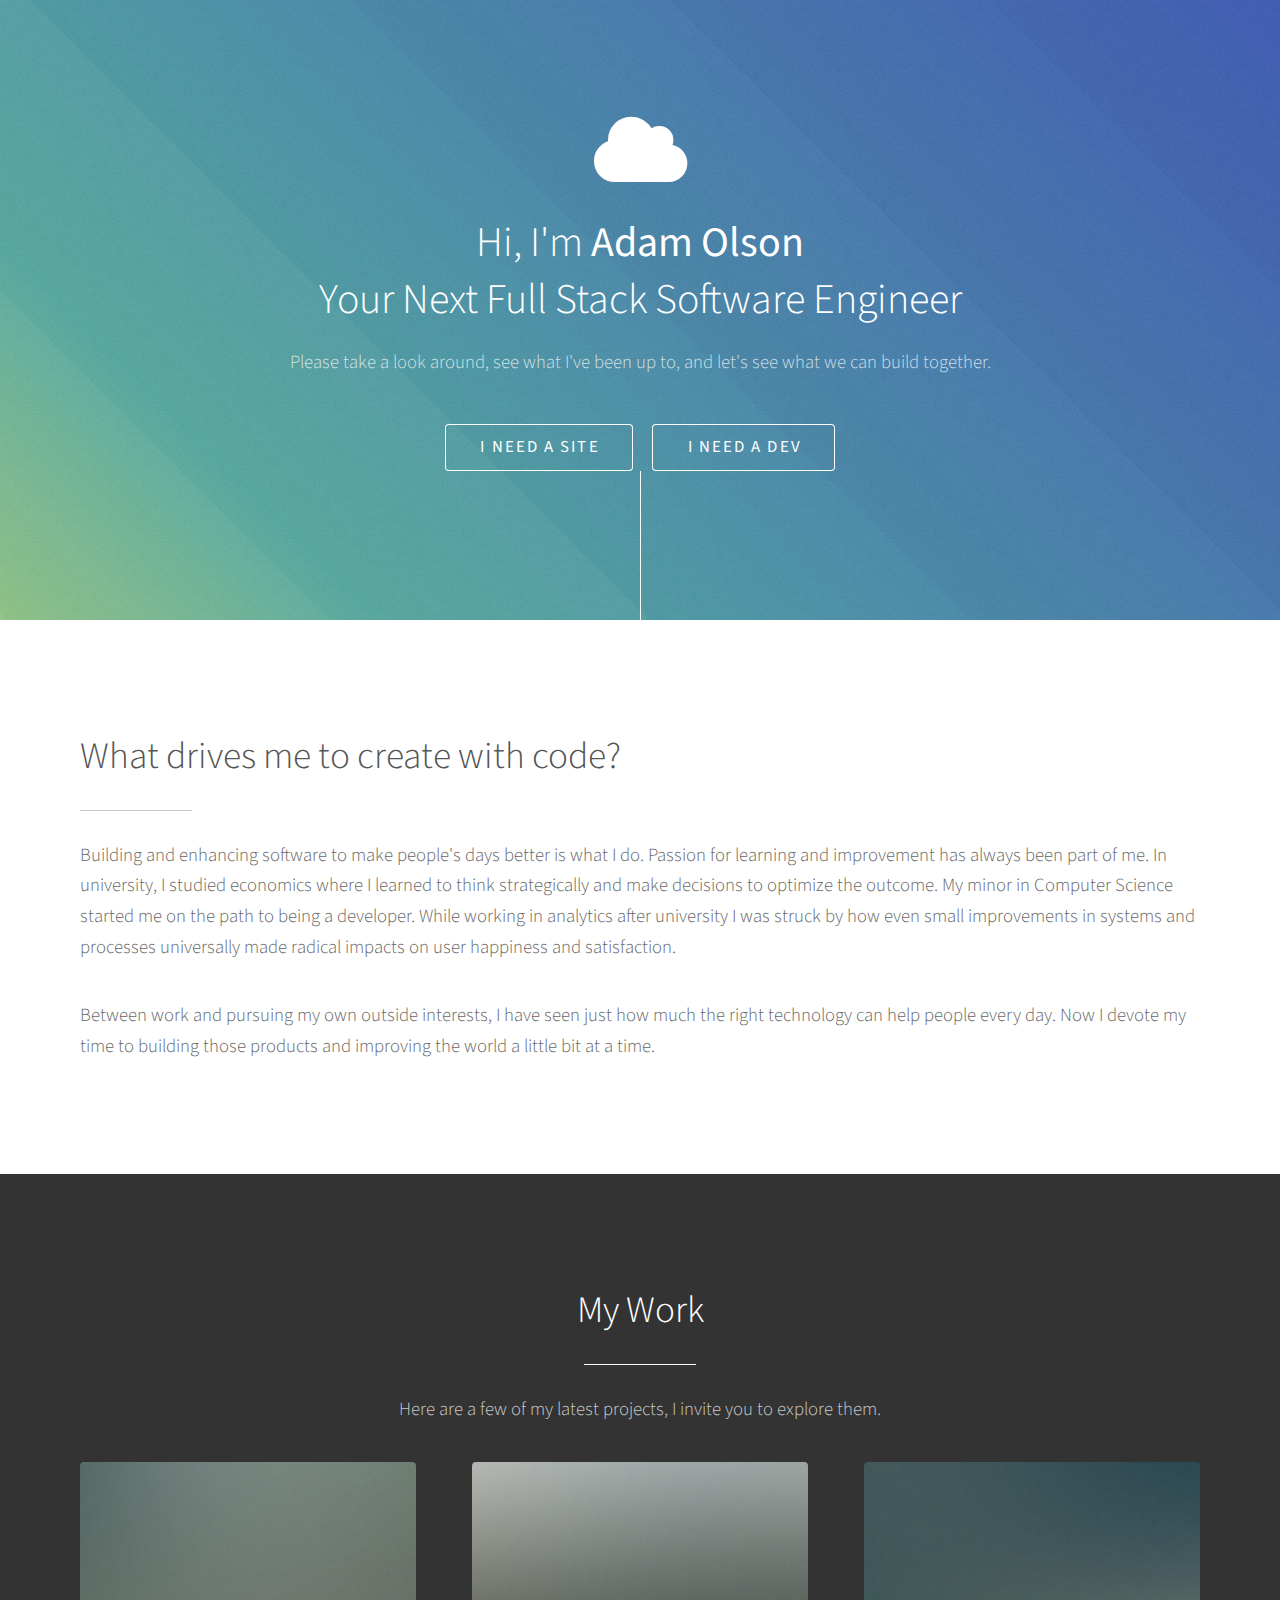
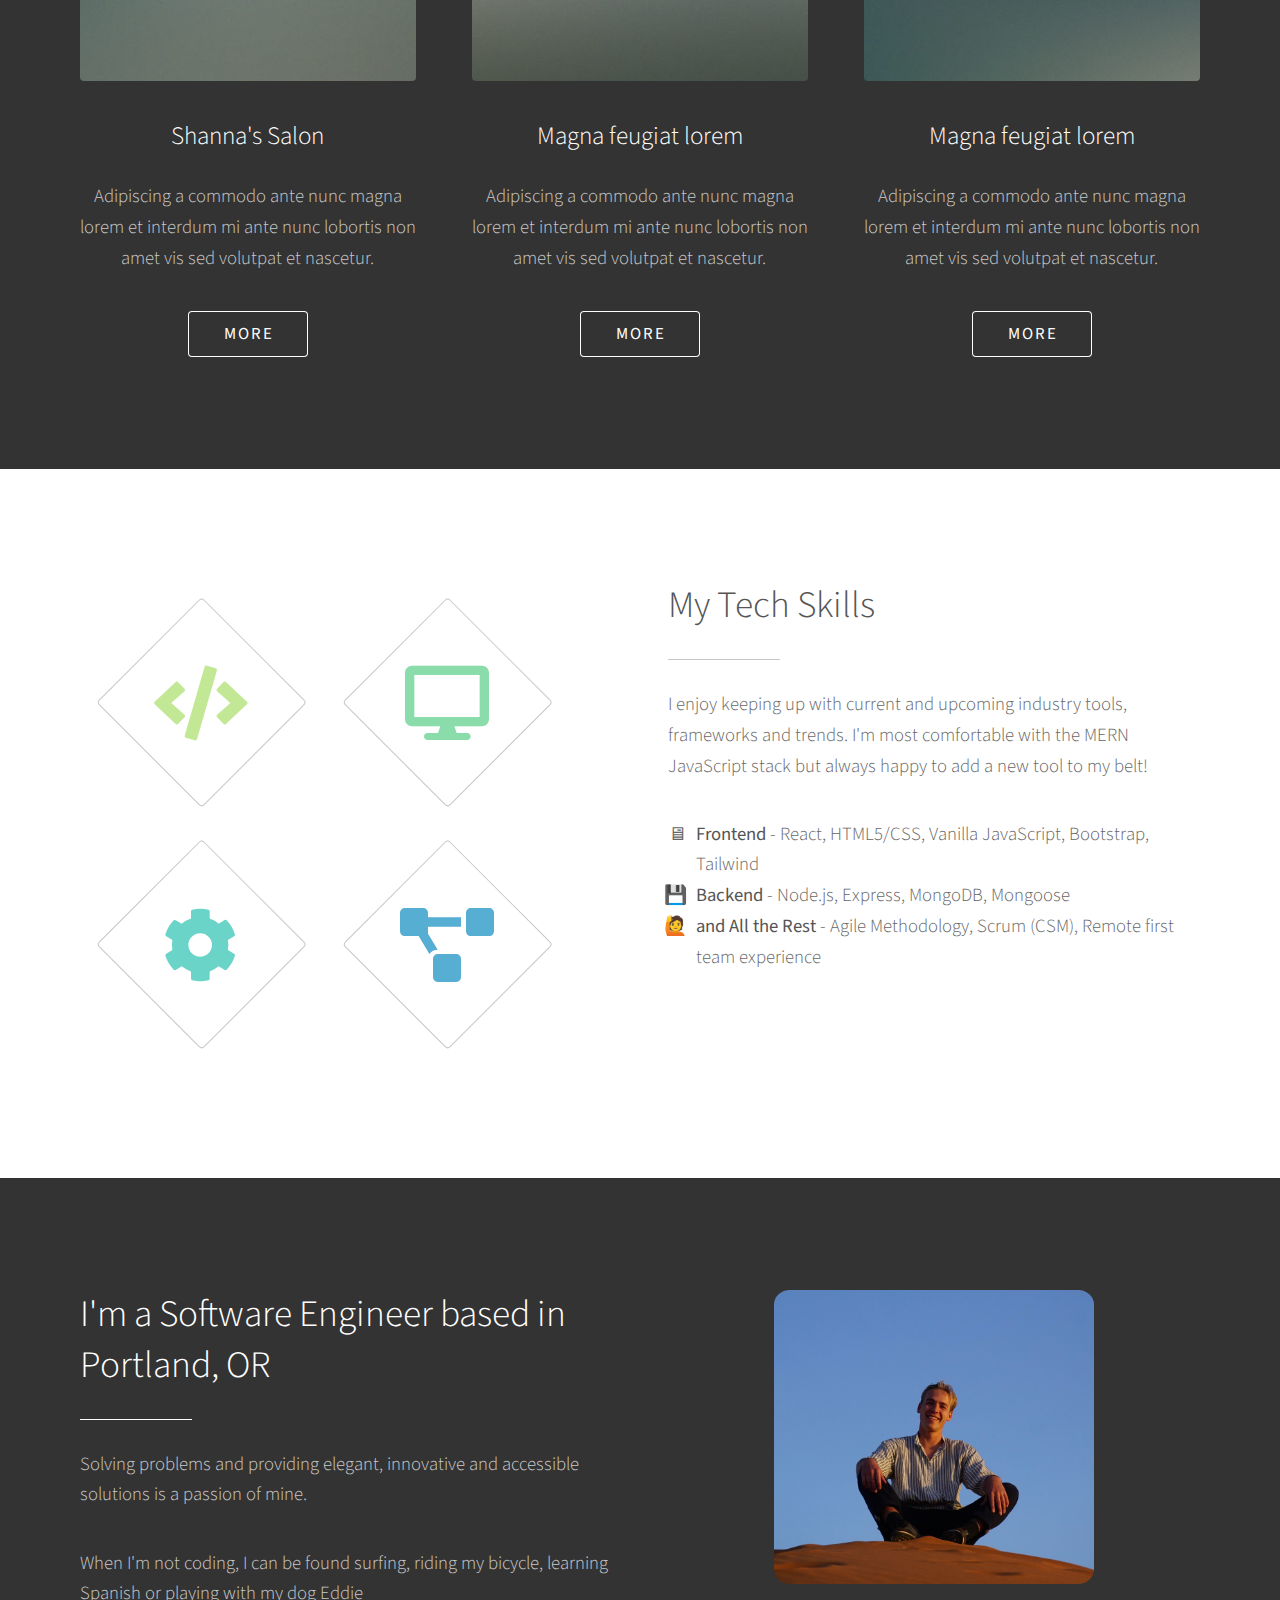
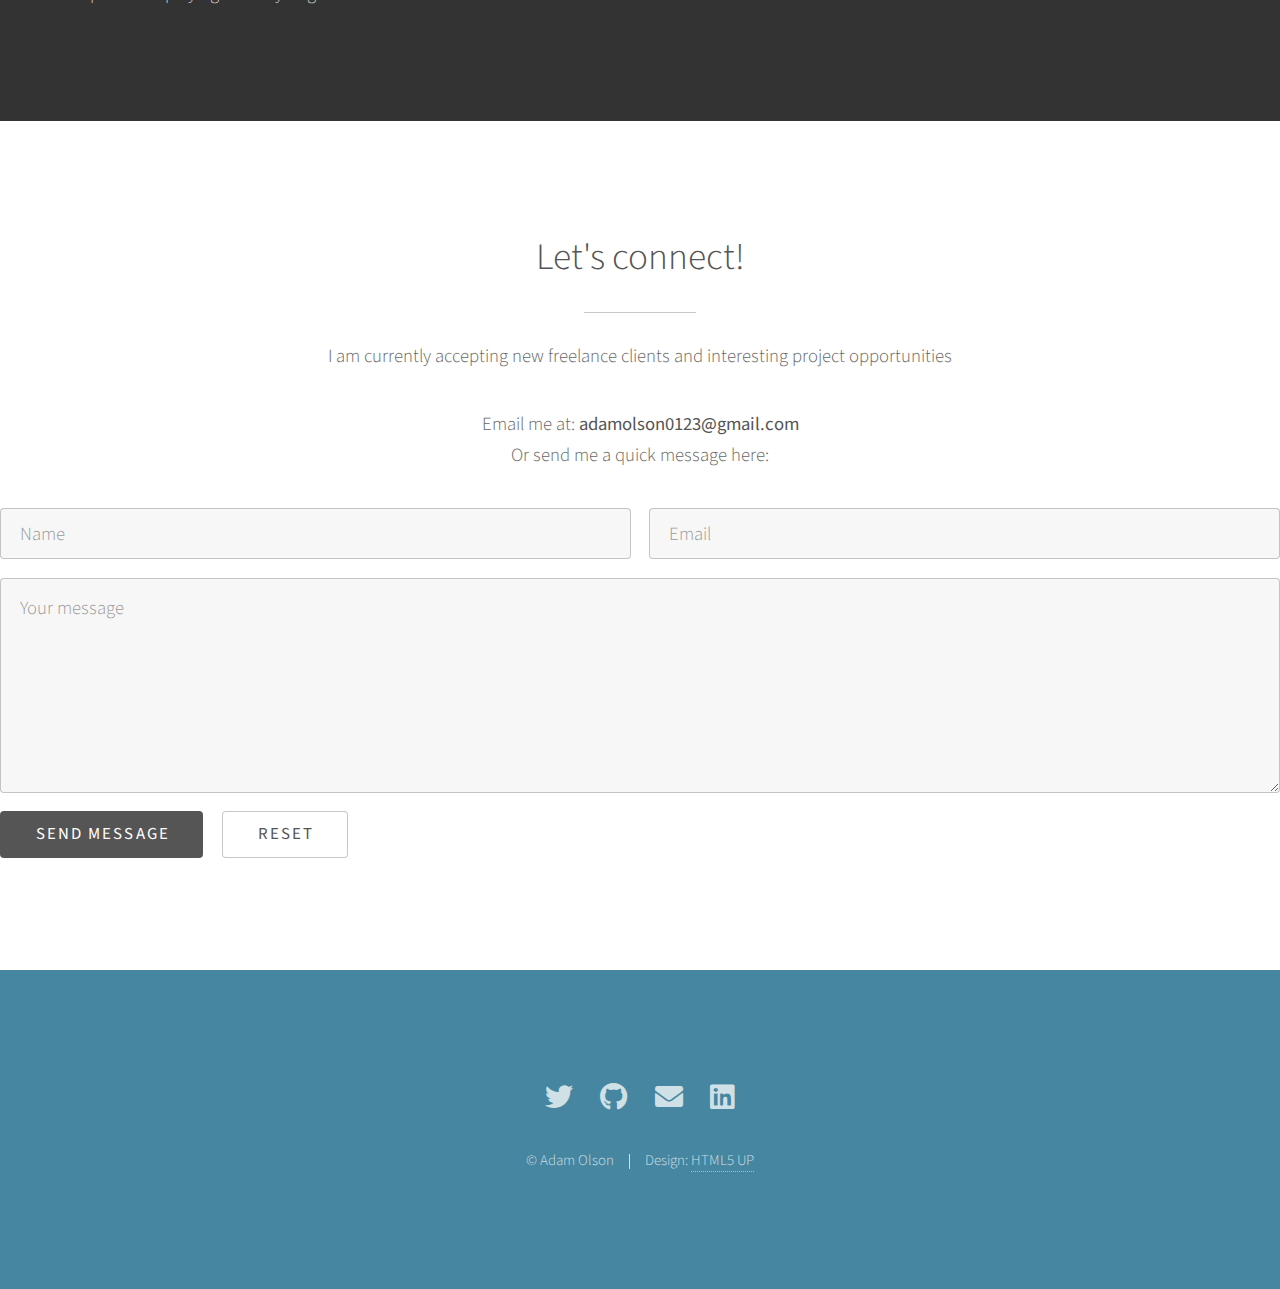
==== commit 96812bd2: "updated links & text" ====
--- a/dev.html
+++ b/dev.html
@@ -137,7 +137,7 @@
 			Or send me a quick message here:</p>
 		</div>
 		<section>
-			<form method='POST' name='contact'><input type='hidden' name='form-name' value='contact' />
+			<form method='POST' action= 'https://formsubmit.co/029ff28e288157cd1fd7a4d5410b10ca' enctype="multipart/form-data" name='contact'><input type='hidden' name='email-form' value='contact' />
 				<div class="row gtr-uniform gtr-50">
 					<div class="col-6 col-12-xsmall">
 						<input type="text" name="demo-name" id="demo-name" value="" placeholder="Name" />
@@ -146,12 +146,12 @@
 						<input type="email" name="demo-email" id="demo-email" value="" placeholder="Email" />
 					</div>
 					<div class="col-12">
-						<textarea name="demo-message" id="demo-message" placeholder="Form submissions are disabled for the time being. If you need me, please reach out via email." rows="6"></textarea>
+						<textarea name="demo-message" id="demo-message" placeholder="Your message" rows="6"></textarea>
 					</div>
 					<div class="col-12">
 						<ul class="actions">
-							<li><input disabled type="submit" value="Send Message" class="primary" /></li>
-							<li><input disabled type="reset" value="Reset" /></li>
+							<li><input type="submit" value="Send Message" class="primary" /></li>
+							<li><input type="reset" value="Reset" /></li>
 						</ul>
 					</div>
 				</div>
@@ -478,18 +478,19 @@
 		-->
 
 		<!-- Footer -->
-			<section id="footer">
-				<ul class="icons">
-					<li><a href="#" class="icon brands alt fa-twitter"><span class="label">Twitter</span></a></li>
-					<li><a href="#" class="icon brands alt fa-facebook-f"><span class="label">Facebook</span></a></li>
-					<li><a href="#" class="icon brands alt fa-instagram"><span class="label">Instagram</span></a></li>
-					<li><a href="#" class="icon brands alt fa-github"><span class="label">GitHub</span></a></li>
-					<li><a href="#" class="icon solid alt fa-envelope"><span class="label">Email</span></a></li>
-				</ul>
-				<ul class="copyright">
-					<li>&copy; Untitled</li><li>Design: <a href="http://html5up.net">HTML5 UP</a></li>
-				</ul>
-			</section>
+		<section id="footer">
+			<ul class="icons">
+				<li><a href="https://twitter.com/AdamOls13526936" class="icon brands alt fa-twitter"><span class="label">Twitter</span></a></li>
+				<!-- <li><a href="#" class="icon brands alt fa-facebook-f"><span class="label">Facebook</span></a></li> -->
+				<!-- <li><a href="#" class="icon brands alt fa-instagram"><span class="label">Instagram</span></a></li> -->
+				<li><a href="https://github.com/aolson39" class="icon brands alt fa-github"><span class="label">GitHub</span></a></li>
+				<li><a href="mailto: adamolson0123@gmail.com" class="icon solid alt fa-envelope"><span class="label">Email</span></a></li>
+				<li><a href="https://www.linkedin.com/in/adam-olson-03a210133/" class="icon brands alt fa-linkedin"><span class="label">LinkedIn</span></a></li>
+			</ul>
+			<ul class="copyright">
+				<li>&copy; Adam Olson</li><li>Design: <a href="http://html5up.net">HTML5 UP</a></li>
+			</ul>
+		</section>
 
 		<!-- Scripts -->
 			<script src="assets/js/jquery.min.js"></script>
--- a/assets/css/main.css
+++ b/assets/css/main.css
@@ -245,6 +245,10 @@
 		margin-left: auto;
 		margin-right: auto;
 		border-radius: 5%;
+	}
+
+	.submit-buttons{
+		margin-left: 1%;
 	}
 
 /* Container */
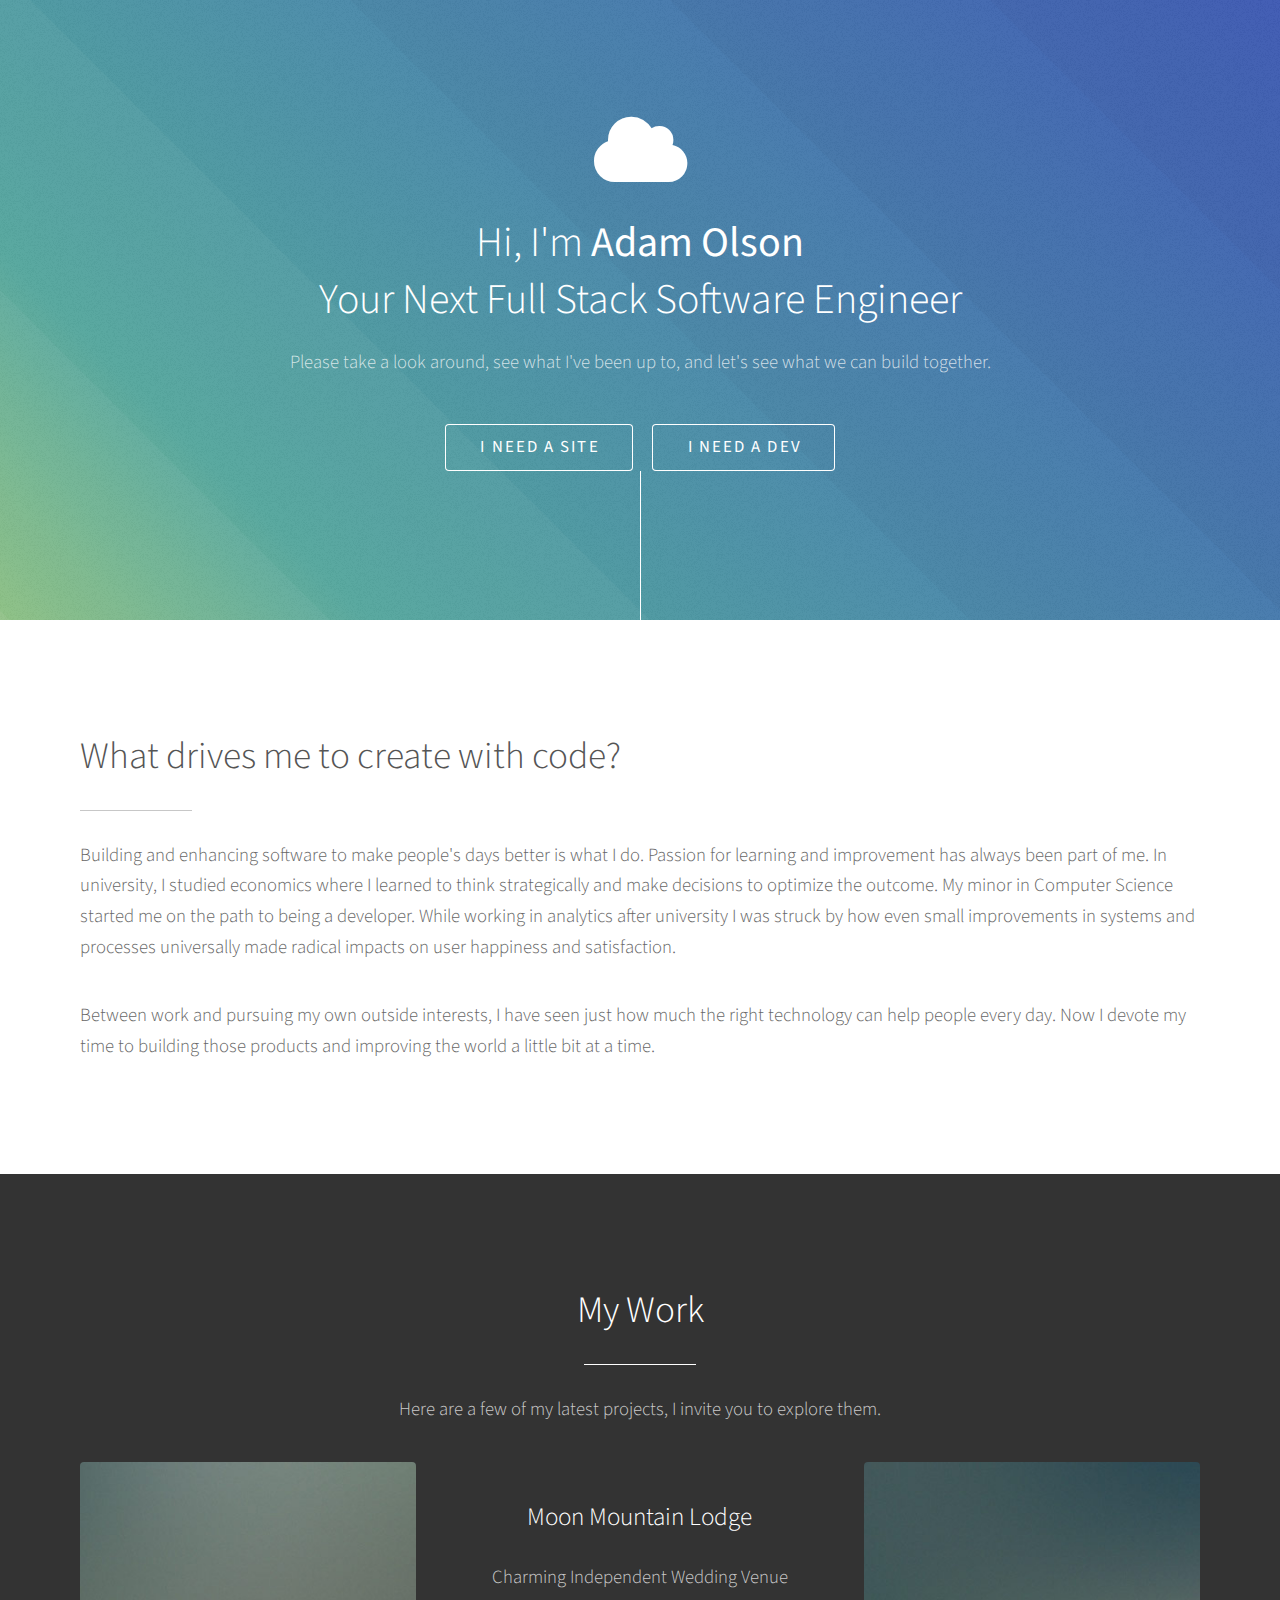
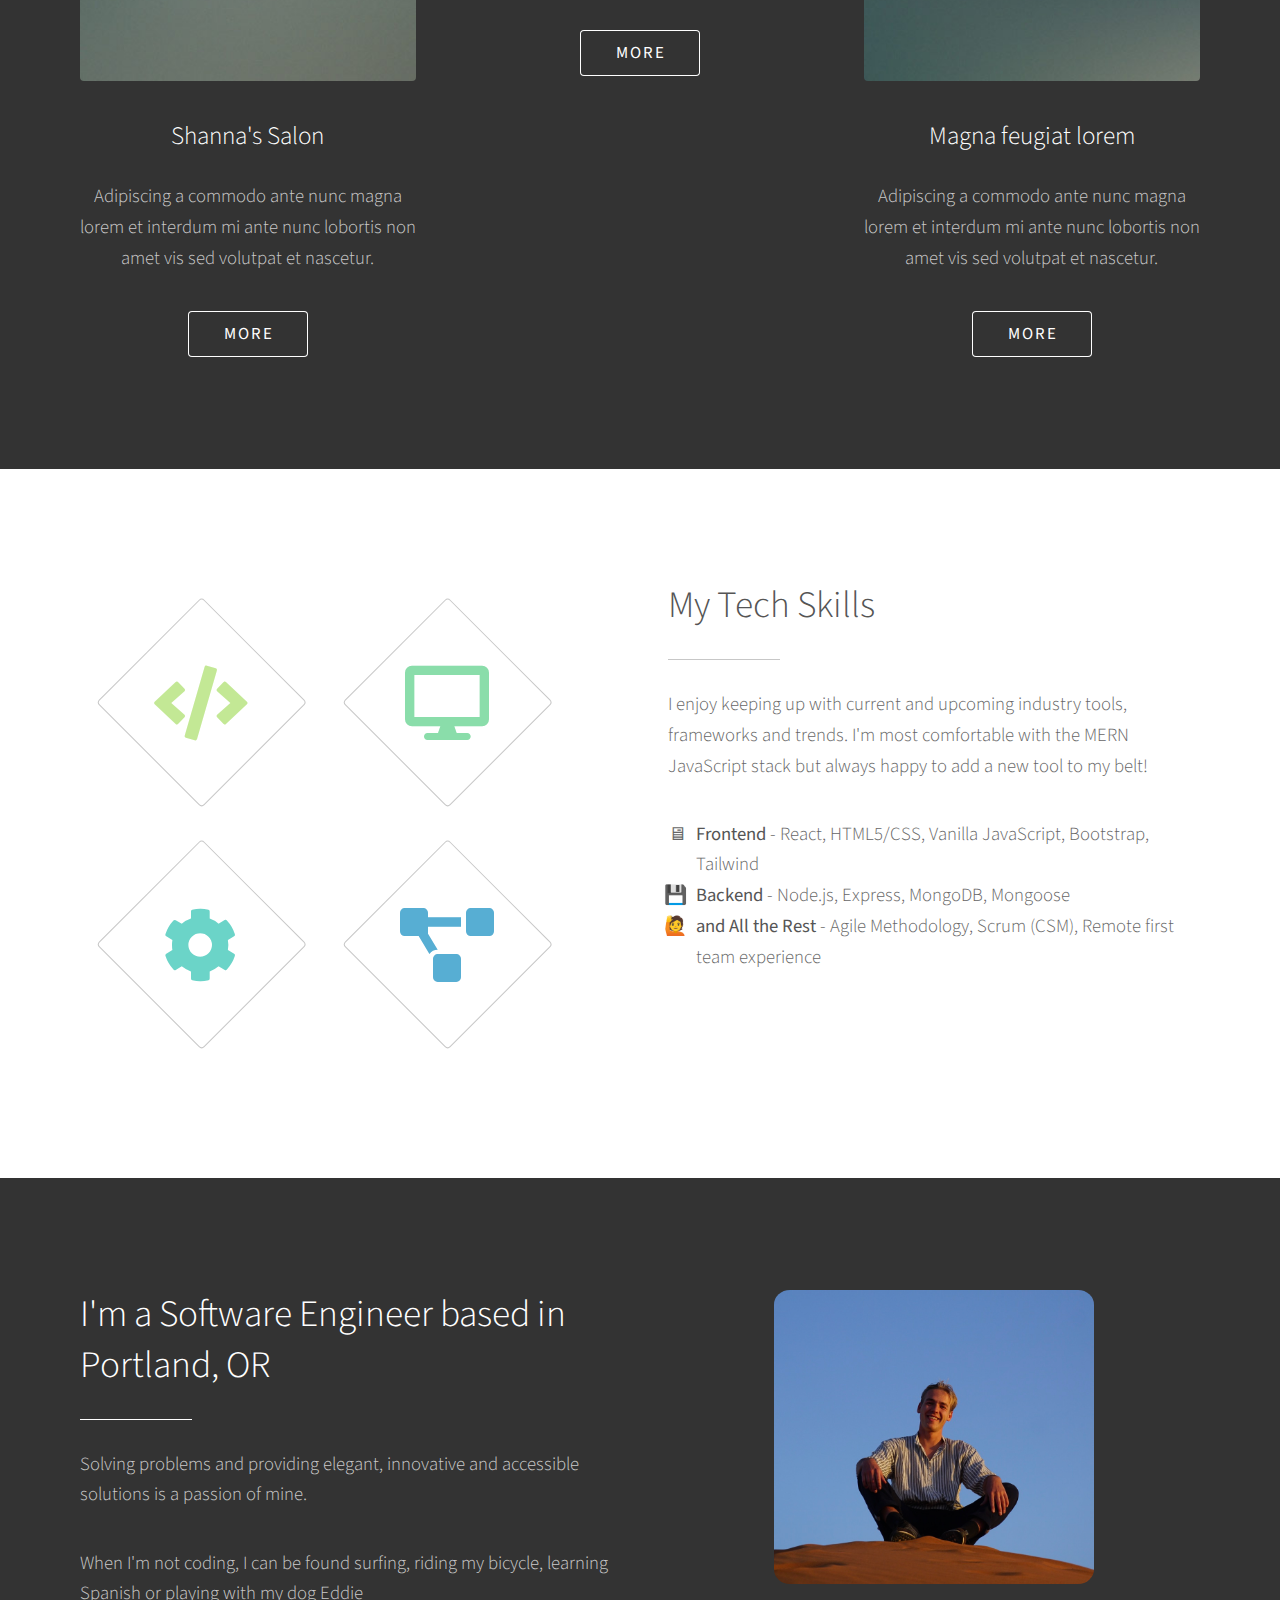
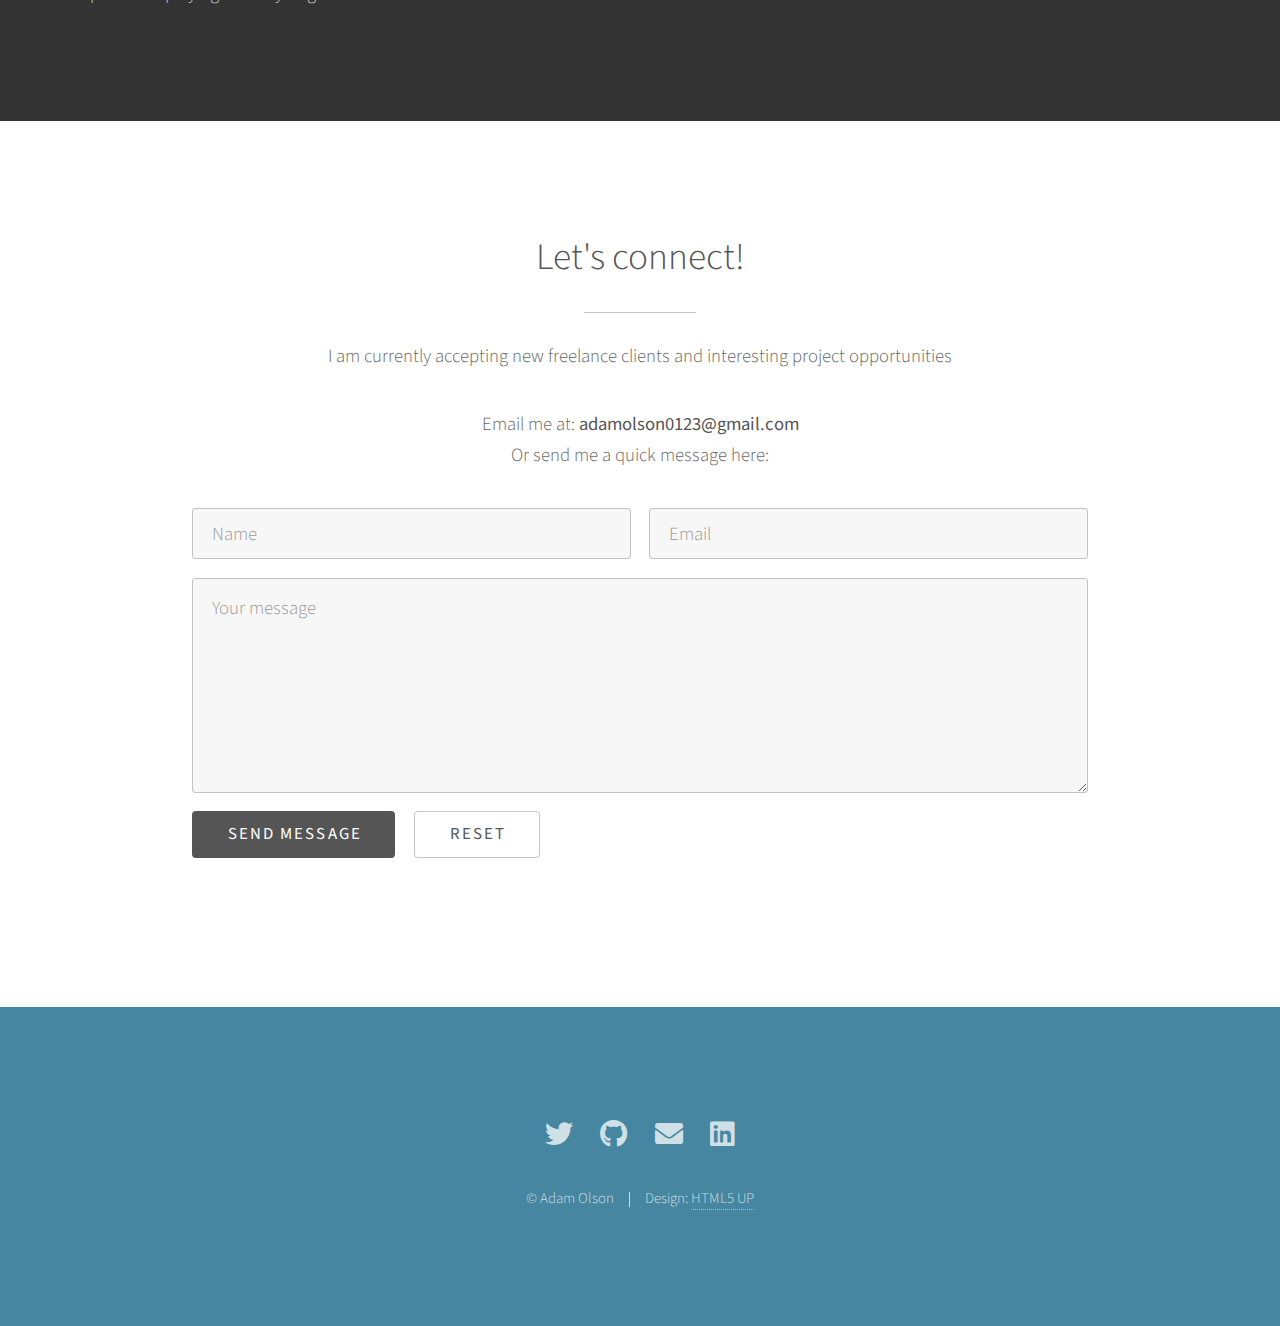
==== commit 9da0d51e: "update dev page" ====
--- a/dev.html
+++ b/dev.html
@@ -61,11 +61,11 @@
 					</ul>
 				</div>
 				<div class="col-4 col-12-medium">
-					<span class="image fit"><img src="images/pic03.jpg" alt="" /></span>
-					<h3>Magna feugiat lorem</h3>
-					<p>Adipiscing a commodo ante nunc magna lorem et interdum mi ante nunc lobortis non amet vis sed volutpat et nascetur.</p>
+					<span class="image fit"><img src="images/moonMountainLodge.png" alt="" /></span>
+					<h3>Moon Mountain Lodge</h3>
+					<p>Charming Independent Wedding Venue</p>
 					<ul class="actions special">
-						<li><a href="#" class="button">More</a></li>
+						<li><a href="https://www.moon-mountain-lodge.com/" class="button">More</a></li>
 					</ul>
 				</div>
 				<div class="col-4 col-12-medium">
--- a/assets/css/main.css
+++ b/assets/css/main.css
@@ -247,10 +247,6 @@
 		border-radius: 5%;
 	}
 
-	.submit-buttons{
-		margin-left: 1%;
-	}
-
 /* Container */
 
 	.container {
@@ -2072,8 +2068,13 @@
 
 /* Form */
 
+/* Added by AdamO */
 	form {
 		margin: 0 0 2em 0;
+		margin: 0 0 2em 0;
+		padding-left: 15%;
+		padding-right: 15%;
+		padding-bottom: 2em;
 	}
 
 	label {
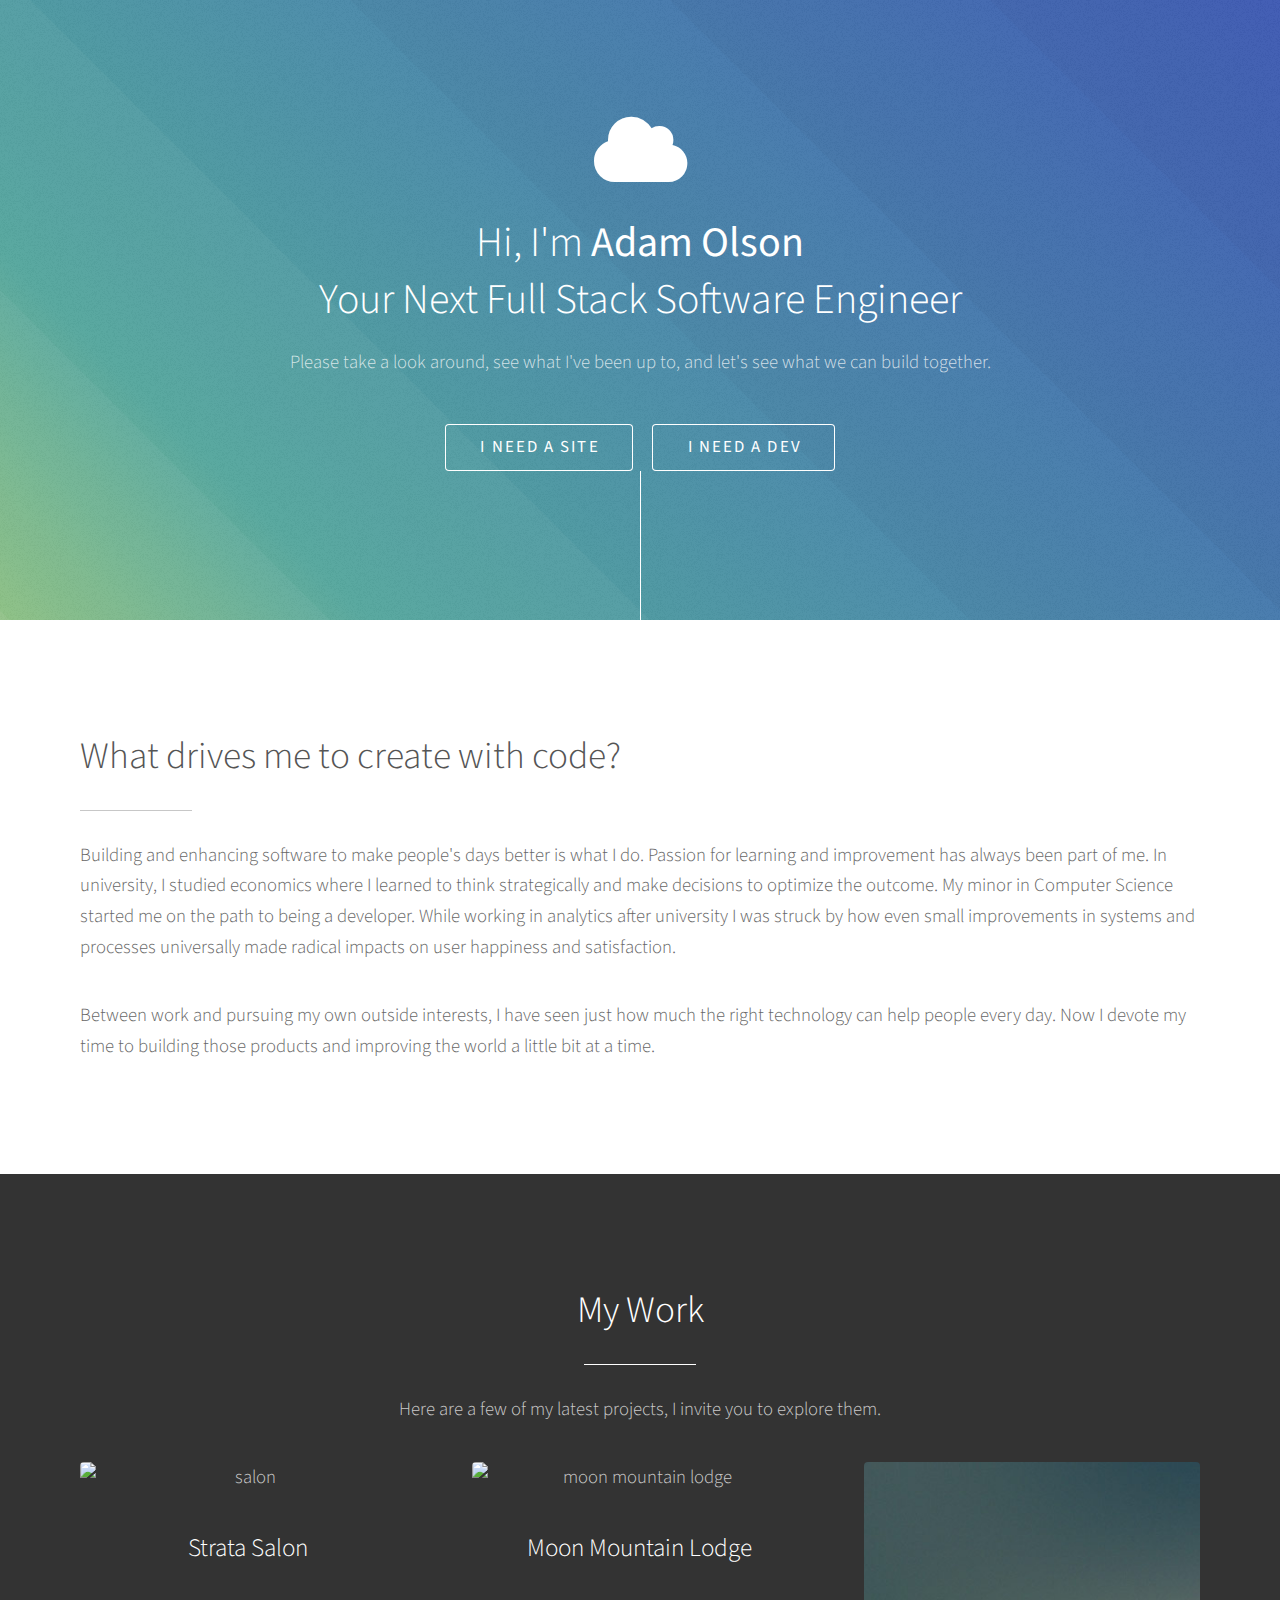
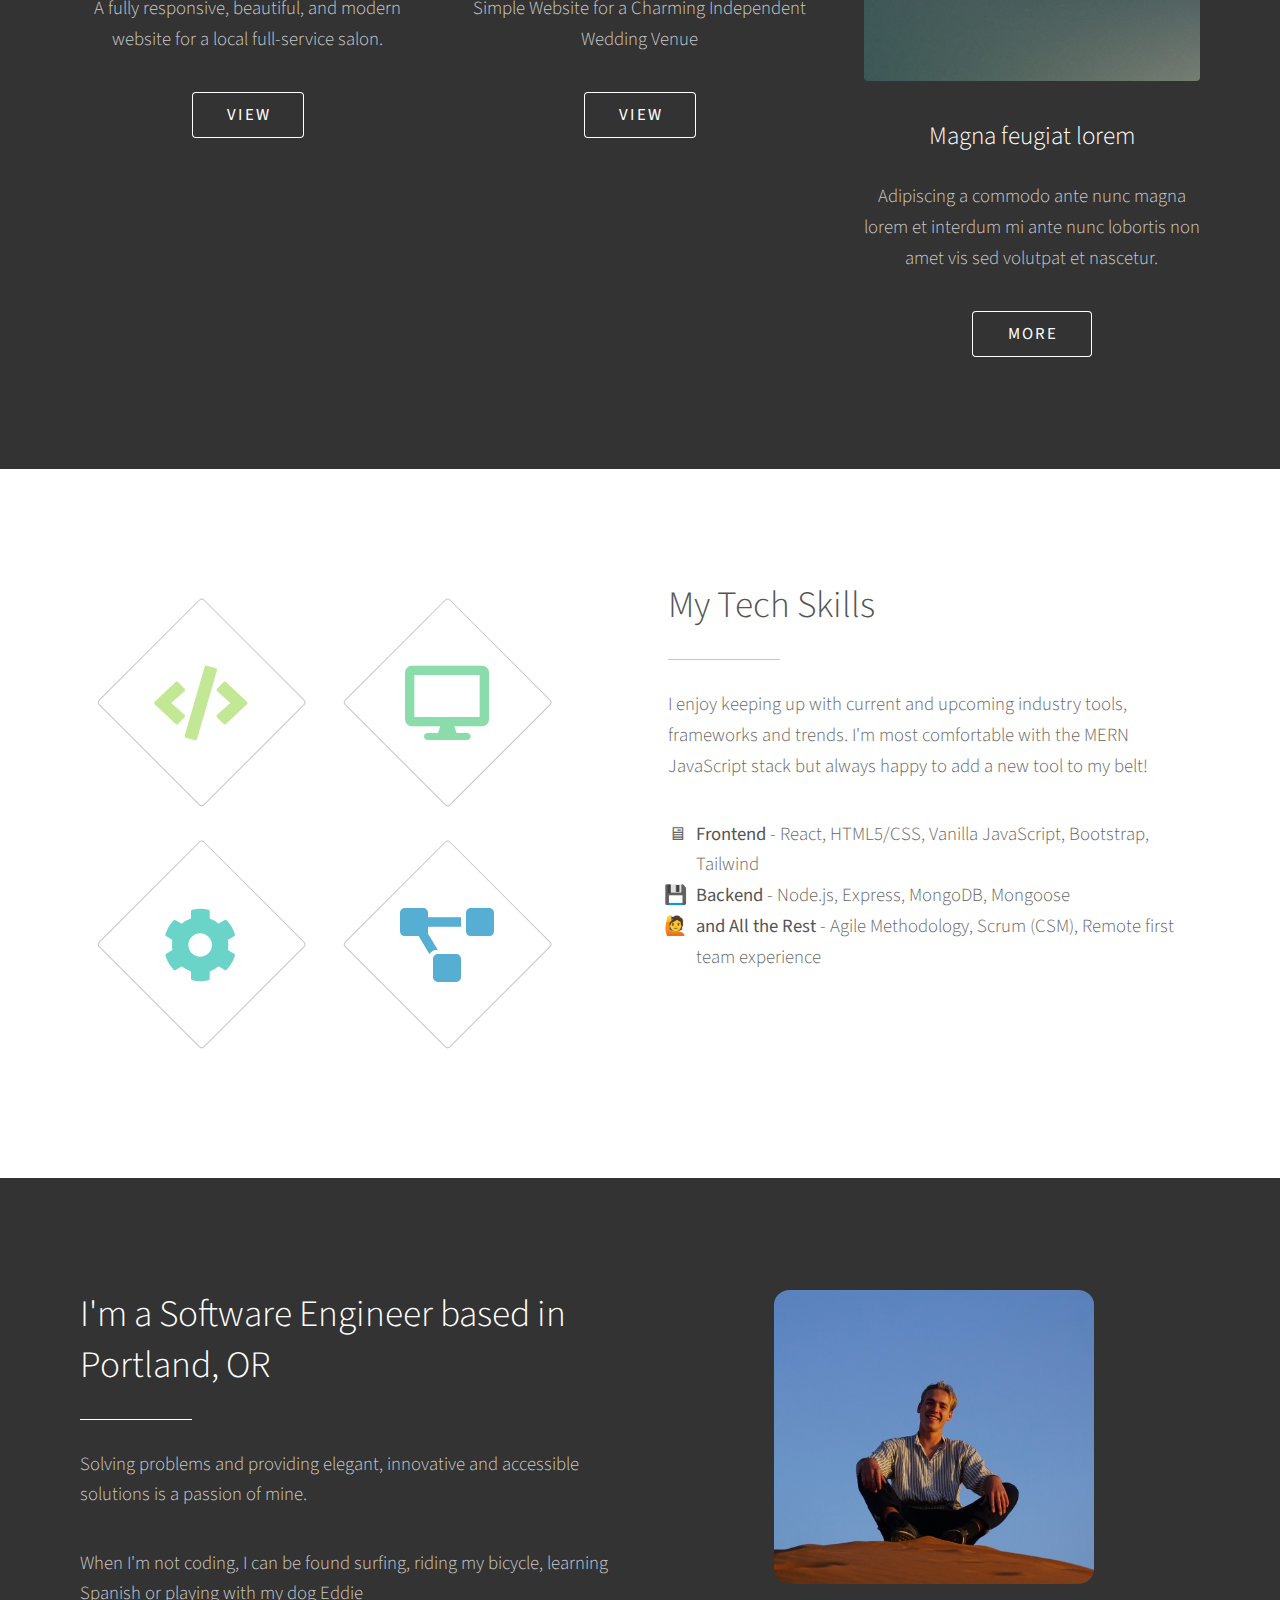
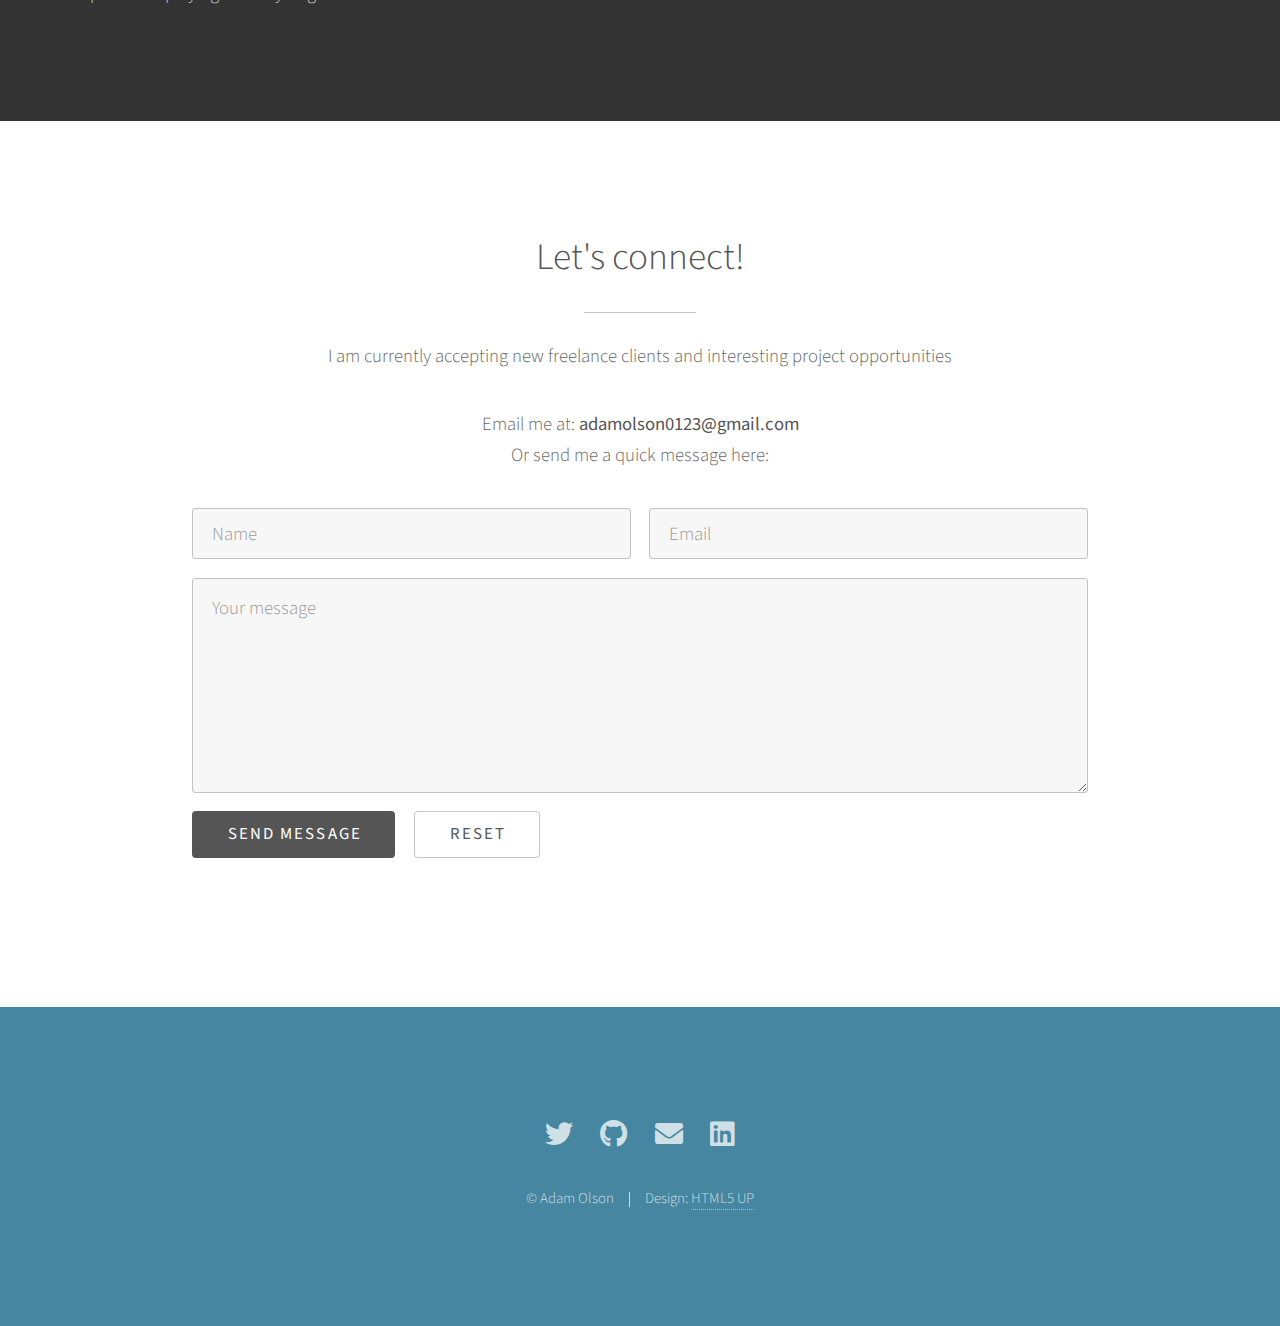
==== commit 9cc994f6: "added analytics" ====
--- a/dev.html
+++ b/dev.html
@@ -11,6 +11,15 @@
 		<meta name="viewport" content="width=device-width, initial-scale=1, user-scalable=no" />
 		<link rel="stylesheet" href="assets/css/main.css" />
 		<noscript><link rel="stylesheet" href="assets/css/noscript.css" /></noscript>
+		<!-- Global site tag (gtag.js) - Google Analytics -->
+		<script async src="https://www.googletagmanager.com/gtag/js?id=G-MEC0R8BQTG"></script>
+		<script>
+		window.dataLayer = window.dataLayer || [];
+		function gtag(){dataLayer.push(arguments);}
+		gtag('js', new Date());
+
+		gtag('config', 'G-MEC0R8BQTG');
+		</script>
 	</head>
 	<body class="is-preload">
 
@@ -43,7 +52,6 @@
 		</div>
 	</section>
 
-
 	<!-- Two -->
 	<section id="two" class="main style2 special">
 		<div class="container">
@@ -53,19 +61,19 @@
 			<p>Here are a few of my latest projects, I invite you to explore them.</p>
 			<div class="row gtr-150">
 				<div class="col-4 col-12-medium">
-					<span class="image fit"><img src="images/pic02.jpg" alt="" /></span>
-					<h3>Shanna's Salon</h3>
-					<p>Adipiscing a commodo ante nunc magna lorem et interdum mi ante nunc lobortis non amet vis sed volutpat et nascetur.</p>
+					<span class="image fit"><img src="images/strata-salon.png" alt="salon" /></span>
+					<h3>Strata Salon</h3>
+					<p>A fully responsive, beautiful, and modern website for a local full-service salon.</p>
 					<ul class="actions special">
-						<li><a href="#" class="button">More</a></li>
+						<li><a href="https://strata-salon.netlify.app/" class="button">VIEW</a></li>
 					</ul>
 				</div>
 				<div class="col-4 col-12-medium">
-					<span class="image fit"><img src="images/moonMountainLodge.png" alt="" /></span>
+					<span class="image fit"><img src="images/moonMountainLodge.png" alt="moon mountain lodge" /></span>
 					<h3>Moon Mountain Lodge</h3>
-					<p>Charming Independent Wedding Venue</p>
+					<p>Simple Website for a Charming Independent Wedding Venue</p>
 					<ul class="actions special">
-						<li><a href="https://www.moon-mountain-lodge.com/" class="button">More</a></li>
+						<li><a href="https://www.moon-mountain-lodge.com/" class="button">VIEW</a></li>
 					</ul>
 				</div>
 				<div class="col-4 col-12-medium">
@@ -79,7 +87,7 @@
 			</div>
 		</div>
 	</section>
-	
+
 	<!-- My Services -->
 	<section id="myServices" class="main style1">
 		<div class="container">
